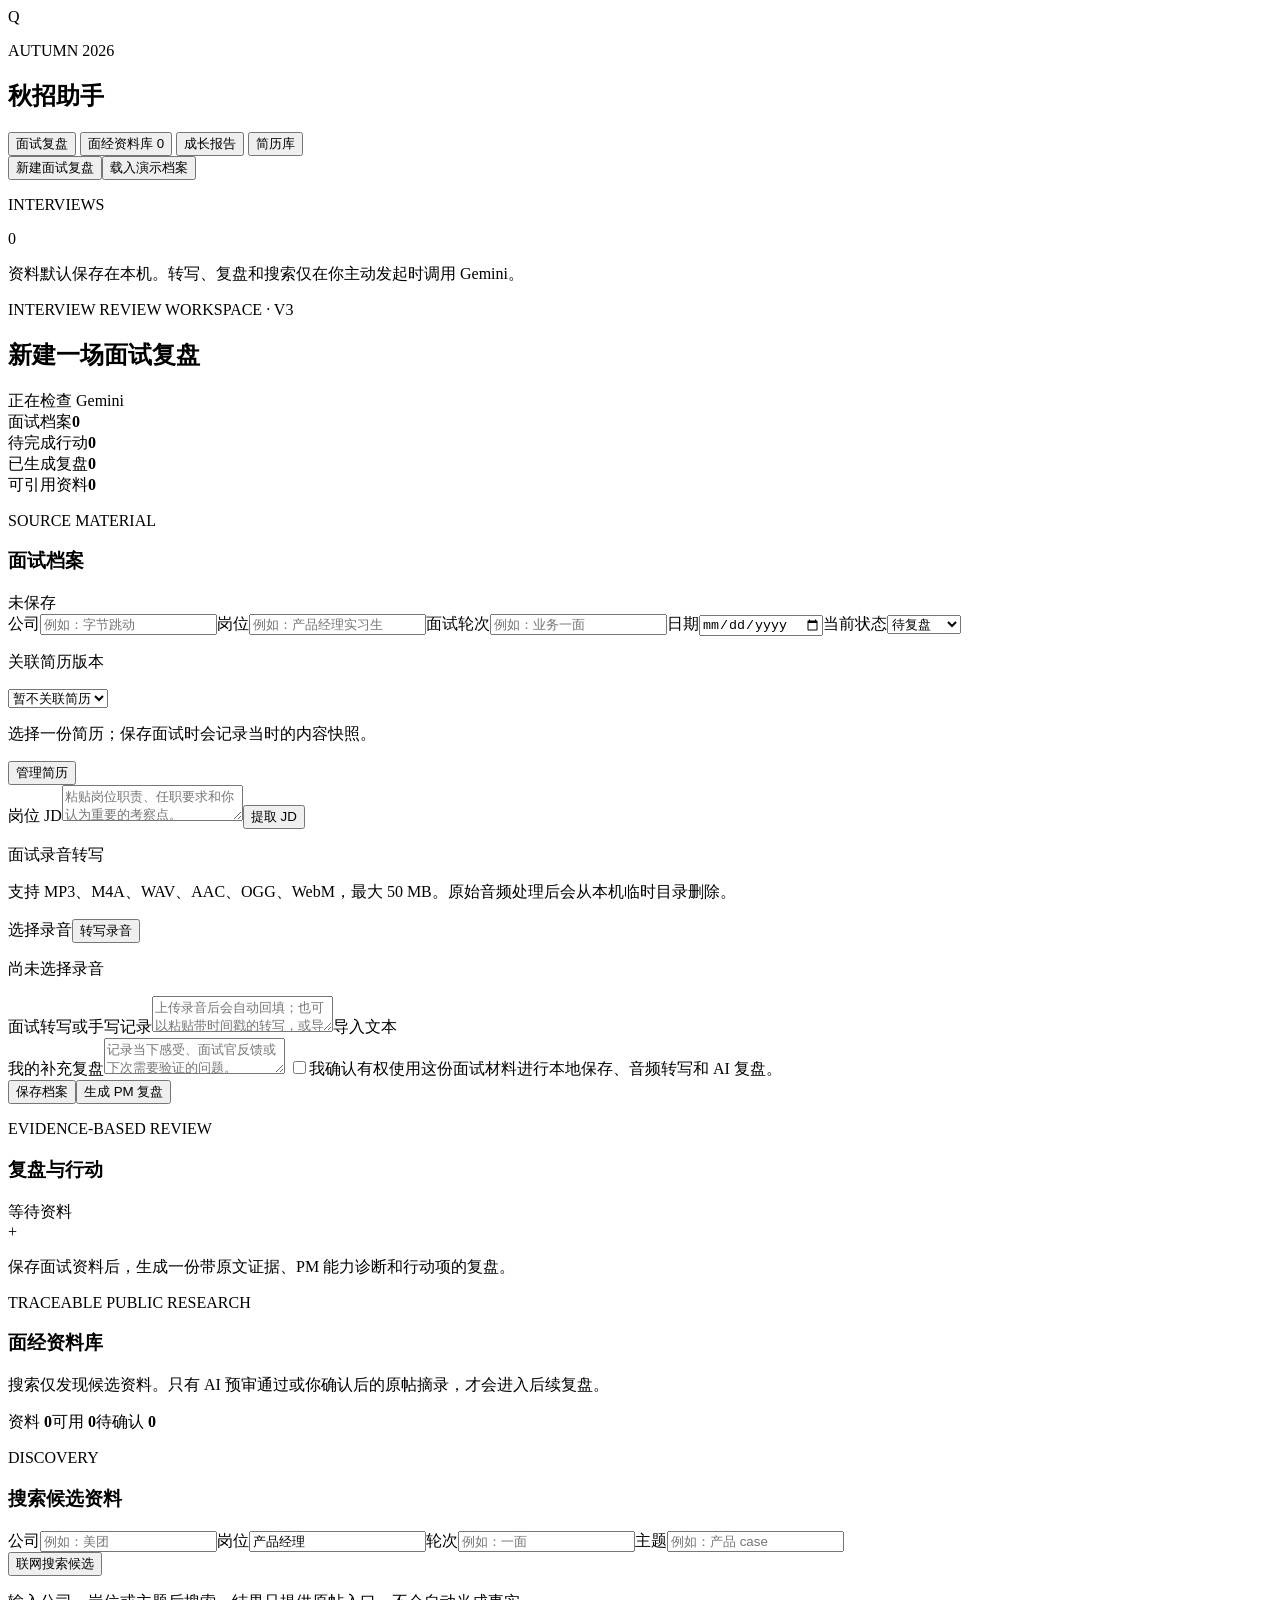
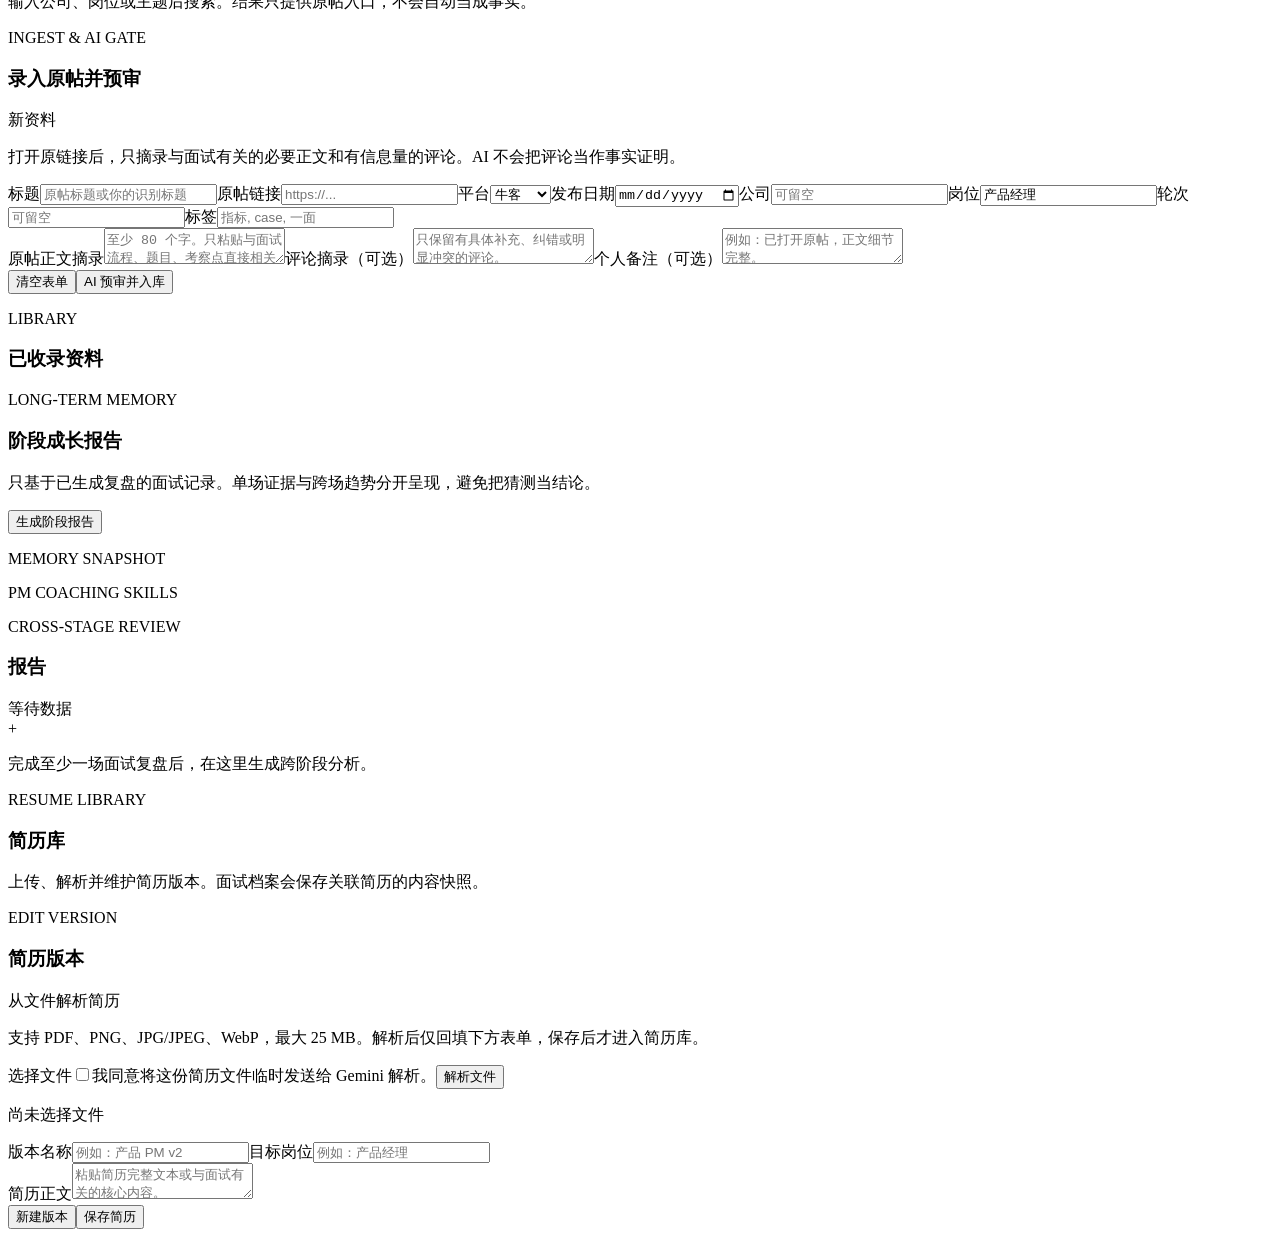
==== app/web/index.html @ 29933794 "Extract focused interview assistant into app/ Separate the interview assistant from the teaching min" ====
<!doctype html>
<html lang="zh-CN">
<head>
  <meta charset="utf-8" />
  <meta name="viewport" content="width=device-width, initial-scale=1" />
  <title>秋招助手 V3</title>
  <link rel="stylesheet" href="/styles.css" />
</head>
<body>
  <section class="login-gate" id="login-gate" hidden><form id="login-form" class="login-panel"><span class="brand-mark">Q</span><p class="eyebrow">PRIVATE WORKSPACE</p><h1>秋招助手</h1><p>输入部署时设置的访问口令后继续。</p><label><span>访问口令</span><input id="access-token" type="password" autocomplete="current-password" required /></label><button class="primary-button" type="submit" id="login-button">进入工作台</button><p class="login-error" id="login-error" hidden></p></form></section>
  <div class="app-shell">
    <aside class="sidebar">
      <div class="brand"><span class="brand-mark">Q</span><div><p class="eyebrow">AUTUMN 2026</p><h1>秋招助手</h1></div></div>
      <nav class="main-nav" aria-label="主导航">
        <button class="nav-button active" type="button" data-view="review-view">面试复盘</button>
        <button class="nav-button" type="button" data-view="research-view">面经资料库 <span id="research-nav-count">0</span></button>
        <button class="nav-button" type="button" data-view="growth-view">成长报告</button>
        <button class="nav-button" type="button" data-view="resume-view">简历库</button>
      </nav>
      <div class="sidebar-actions"><button class="primary-button" id="new-interview" type="button">新建面试复盘</button><button class="secondary-button" id="load-demo" type="button">载入演示档案</button></div>
      <div class="sidebar-heading"><p class="eyebrow">INTERVIEWS</p><span id="interview-total">0</span></div>
      <nav class="interview-list" id="interview-list" aria-label="面试档案"></nav>
      <div class="local-note"><span class="local-dot"></span><p>资料默认保存在本机。转写、复盘和搜索仅在你主动发起时调用 Gemini。</p></div>
    </aside>

    <main class="main-content">
      <header class="topbar"><div><p class="eyebrow" id="top-eyebrow">INTERVIEW REVIEW WORKSPACE · V3</p><h2 id="page-title">新建一场面试复盘</h2></div><div class="model-status"><span class="status-dot"></span><span id="model-status">正在检查 Gemini</span></div></header>

      <section class="view active" id="review-view">
        <section class="metrics"><div class="metric"><span>面试档案</span><strong id="metric-total">0</strong></div><div class="metric"><span>待完成行动</span><strong id="metric-actions">0</strong></div><div class="metric"><span>已生成复盘</span><strong id="metric-reviews">0</strong></div><div class="metric"><span>可引用资料</span><strong id="metric-research">0</strong></div></section>
        <section class="work-grid">
          <form class="panel editor-panel" id="interview-form">
            <div class="panel-heading"><div><p class="eyebrow">SOURCE MATERIAL</p><h3>面试档案</h3></div><span class="save-state" id="save-state">未保存</span></div>
            <div class="field-grid"><label><span>公司</span><input name="company" maxlength="120" placeholder="例如：字节跳动" required /></label><label><span>岗位</span><input name="role" maxlength="120" placeholder="例如：产品经理实习生" required /></label><label><span>面试轮次</span><input name="round_name" maxlength="80" placeholder="例如：业务一面" /></label><label><span>日期</span><input name="date" type="date" /></label><label class="full-width"><span>当前状态</span><select name="status"><option>待复盘</option><option>已面试</option><option>待下一轮</option><option>已结束</option></select></label></div>
            <div class="inline-surface"><div class="grow"><p class="field-label">关联简历版本</p><select id="resume-select"><option value="">暂不关联简历</option></select><p class="subtle" id="resume-preview">选择一份简历；保存面试时会记录当时的内容快照。</p></div><button class="secondary-button compact-button" data-view="resume-view" type="button">管理简历</button></div><textarea name="resume_context" hidden></textarea>
            <div class="jd-heading"><label class="long-field grow"><span>岗位 JD</span><textarea name="job_description" maxlength="12000" placeholder="粘贴岗位职责、任职要求和你认为重要的考察点。"></textarea></label><button class="secondary-button compact-button" type="button" id="extract-jd">提取 JD</button></div><div class="jd-analysis" id="jd-analysis" hidden></div>
            <section class="upload-surface"><div><p class="field-label">面试录音转写</p><p class="subtle">支持 MP3、M4A、WAV、AAC、OGG、WebM，最大 50 MB。原始音频处理后会从本机临时目录删除。</p></div><div class="upload-actions"><label class="file-button" for="audio-file">选择录音<input id="audio-file" type="file" accept="audio/mpeg,audio/mp4,audio/x-m4a,audio/wav,audio/aac,audio/ogg,audio/webm,.mp3,.m4a,.wav,.aac,.ogg,.webm" hidden /></label><button type="button" class="secondary-button" id="transcribe-audio">转写录音</button></div><p class="upload-state" id="audio-state">尚未选择录音</p></section>
            <div class="transcript-header"><label class="long-field transcript-label"><span>面试转写或手写记录</span><textarea name="transcript" maxlength="32000" placeholder="上传录音后会自动回填；也可以粘贴带时间戳的转写，或导入 .txt、.md、.srt。" required></textarea></label><label class="file-button import-file" for="transcript-file">导入文本<input id="transcript-file" type="file" accept=".txt,.md,.srt,text/plain,text/markdown" hidden /></label></div>
            <label class="long-field"><span>我的补充复盘</span><textarea name="personal_notes" maxlength="8000" placeholder="记录当下感受、面试官反馈或下次需要验证的问题。"></textarea></label>
            <label class="consent-row"><input id="consent-check" type="checkbox" /><span>我确认有权使用这份面试材料进行本地保存、音频转写和 AI 复盘。</span></label>
            <div class="form-actions"><button class="secondary-button" type="submit" id="save-button">保存档案</button><button class="primary-button" type="button" id="review-button">生成 PM 复盘</button></div>
          </form>
          <section class="panel review-panel"><div class="panel-heading"><div><p class="eyebrow">EVIDENCE-BASED REVIEW</p><h3>复盘与行动</h3></div><span class="review-state" id="review-state">等待资料</span></div><div class="review-empty" id="review-empty"><div class="empty-mark">+</div><p>保存面试资料后，生成一份带原文证据、PM 能力诊断和行动项的复盘。</p></div><div id="review-content" hidden></div></section>
        </section>
      </section>

      <section class="view" id="research-view">
        <section class="view-header"><div><p class="eyebrow">TRACEABLE PUBLIC RESEARCH</p><h3>面经资料库</h3><p>搜索仅发现候选资料。只有 AI 预审通过或你确认后的原帖摘录，才会进入后续复盘。</p></div><div class="research-stats"><span>资料 <strong id="research-total">0</strong></span><span>可用 <strong id="research-usable">0</strong></span><span>待确认 <strong id="research-review">0</strong></span></div></section>
        <section class="research-grid">
          <div class="panel discovery-panel"><div class="panel-heading"><div><p class="eyebrow">DISCOVERY</p><h3>搜索候选资料</h3></div></div><form id="discover-form" class="stack-form"><div class="field-grid"><label><span>公司</span><input id="discover-company" maxlength="120" placeholder="例如：美团" /></label><label><span>岗位</span><input id="discover-role" maxlength="120" value="产品经理" /></label><label><span>轮次</span><input id="discover-round" maxlength="80" placeholder="例如：一面" /></label><label><span>主题</span><input id="discover-topic" maxlength="200" placeholder="例如：产品 case" /></label></div><button type="submit" class="primary-button" id="discover-button">联网搜索候选</button></form><div id="discovery-results" class="discovery-results"><p class="empty-copy">输入公司、岗位或主题后搜索。结果只提供原帖入口，不会自动当成事实。</p></div></div>
          <form class="panel research-editor" id="research-form"><div class="panel-heading"><div><p class="eyebrow">INGEST &amp; AI GATE</p><h3>录入原帖并预审</h3></div><span class="save-state" id="research-state">新资料</span></div><p class="subtle intro-copy">打开原链接后，只摘录与面试有关的必要正文和有信息量的评论。AI 不会把评论当作事实证明。</p><div class="field-grid"><label class="full-width"><span>标题</span><input id="research-title" maxlength="300" placeholder="原帖标题或你的识别标题" required /></label><label class="full-width"><span>原帖链接</span><input id="research-url" maxlength="2000" placeholder="https://..." required /></label><label><span>平台</span><select id="research-platform"><option>牛客</option><option>小红书</option><option>其他</option></select></label><label><span>发布日期</span><input id="research-date" type="date" /></label><label><span>公司</span><input id="research-company" maxlength="120" placeholder="可留空" /></label><label><span>岗位</span><input id="research-role" maxlength="120" value="产品经理" /></label><label><span>轮次</span><input id="research-round" maxlength="80" placeholder="可留空" /></label><label><span>标签</span><input id="research-tags" maxlength="800" placeholder="指标, case, 一面" /></label></div><label class="long-field"><span>原帖正文摘录</span><textarea id="research-source" maxlength="18000" placeholder="至少 80 个字。只粘贴与面试流程、题目、考察点直接相关的内容。" required></textarea></label><label class="long-field"><span>评论摘录（可选）</span><textarea id="research-comments" maxlength="12000" placeholder="只保留有具体补充、纠错或明显冲突的评论。"></textarea></label><label class="long-field"><span>个人备注（可选）</span><textarea id="research-notes" maxlength="2000" placeholder="例如：已打开原帖，正文细节完整。"></textarea></label><div class="form-actions"><button class="secondary-button" id="research-new" type="button">清空表单</button><button class="primary-button" id="research-assess" type="submit">AI 预审并入库</button></div></form>
        </section>
        <section class="panel research-library"><div class="panel-heading"><div><p class="eyebrow">LIBRARY</p><h3>已收录资料</h3></div></div><div id="research-list" class="research-list"></div></section>
      </section>

      <section class="view" id="growth-view">
        <section class="view-header"><div><p class="eyebrow">LONG-TERM MEMORY</p><h3>阶段成长报告</h3><p>只基于已生成复盘的面试记录。单场证据与跨场趋势分开呈现，避免把猜测当结论。</p></div><button class="primary-button" id="generate-growth" type="button">生成阶段报告</button></section>
        <section class="memory-grid"><div class="panel"><p class="eyebrow">MEMORY SNAPSHOT</p><div id="memory-summary" class="memory-summary"></div></div><div class="panel"><p class="eyebrow">PM COACHING SKILLS</p><div id="skill-list" class="skill-list"></div></div></section>
        <section class="panel growth-report"><div class="panel-heading"><div><p class="eyebrow">CROSS-STAGE REVIEW</p><h3>报告</h3></div><span class="review-state" id="growth-state">等待数据</span></div><div id="growth-empty" class="review-empty compact"><div class="empty-mark">+</div><p>完成至少一场面试复盘后，在这里生成跨阶段分析。</p></div><div id="growth-content" hidden></div></section>
      </section>

      <section class="view" id="resume-view">
        <section class="view-header"><div><p class="eyebrow">RESUME LIBRARY</p><h3>简历库</h3><p>上传、解析并维护简历版本。面试档案会保存关联简历的内容快照。</p></div></section>
        <section class="resume-workspace"><nav class="panel resume-list" id="resume-list"></nav><form class="panel resume-editor" id="resume-form"><div class="panel-heading"><div><p class="eyebrow">EDIT VERSION</p><h3>简历版本</h3></div></div><div class="resume-upload"><div><p class="field-label">从文件解析简历</p><p class="subtle">支持 PDF、PNG、JPG/JPEG、WebP，最大 25 MB。解析后仅回填下方表单，保存后才进入简历库。</p></div><label class="file-button" for="resume-file">选择文件<input id="resume-file" type="file" accept="application/pdf,image/png,image/jpeg,image/webp,.pdf,.png,.jpg,.jpeg,.webp" hidden /></label><label class="consent-row"><input id="resume-file-consent" type="checkbox" /><span>我同意将这份简历文件临时发送给 Gemini 解析。</span></label><button class="secondary-button compact-button" type="button" id="parse-resume-file">解析文件</button><p class="upload-state" id="resume-file-state">尚未选择文件</p></div><div class="field-grid"><label><span>版本名称</span><input id="resume-name" maxlength="120" placeholder="例如：产品 PM v2" required /></label><label><span>目标岗位</span><input id="resume-target" maxlength="120" placeholder="例如：产品经理" /></label></div><label class="long-field"><span>简历正文</span><textarea id="resume-content" maxlength="24000" placeholder="粘贴简历完整文本或与面试有关的核心内容。" required></textarea></label><div class="form-actions"><button class="secondary-button" type="button" id="new-resume">新建版本</button><button class="primary-button" type="submit" id="save-resume">保存简历</button></div></form></section>
      </section>
    </main>
  </div>
  <div class="toast" id="toast" role="status" hidden></div>
  <script src="/app.js"></script>
</body>
</html>
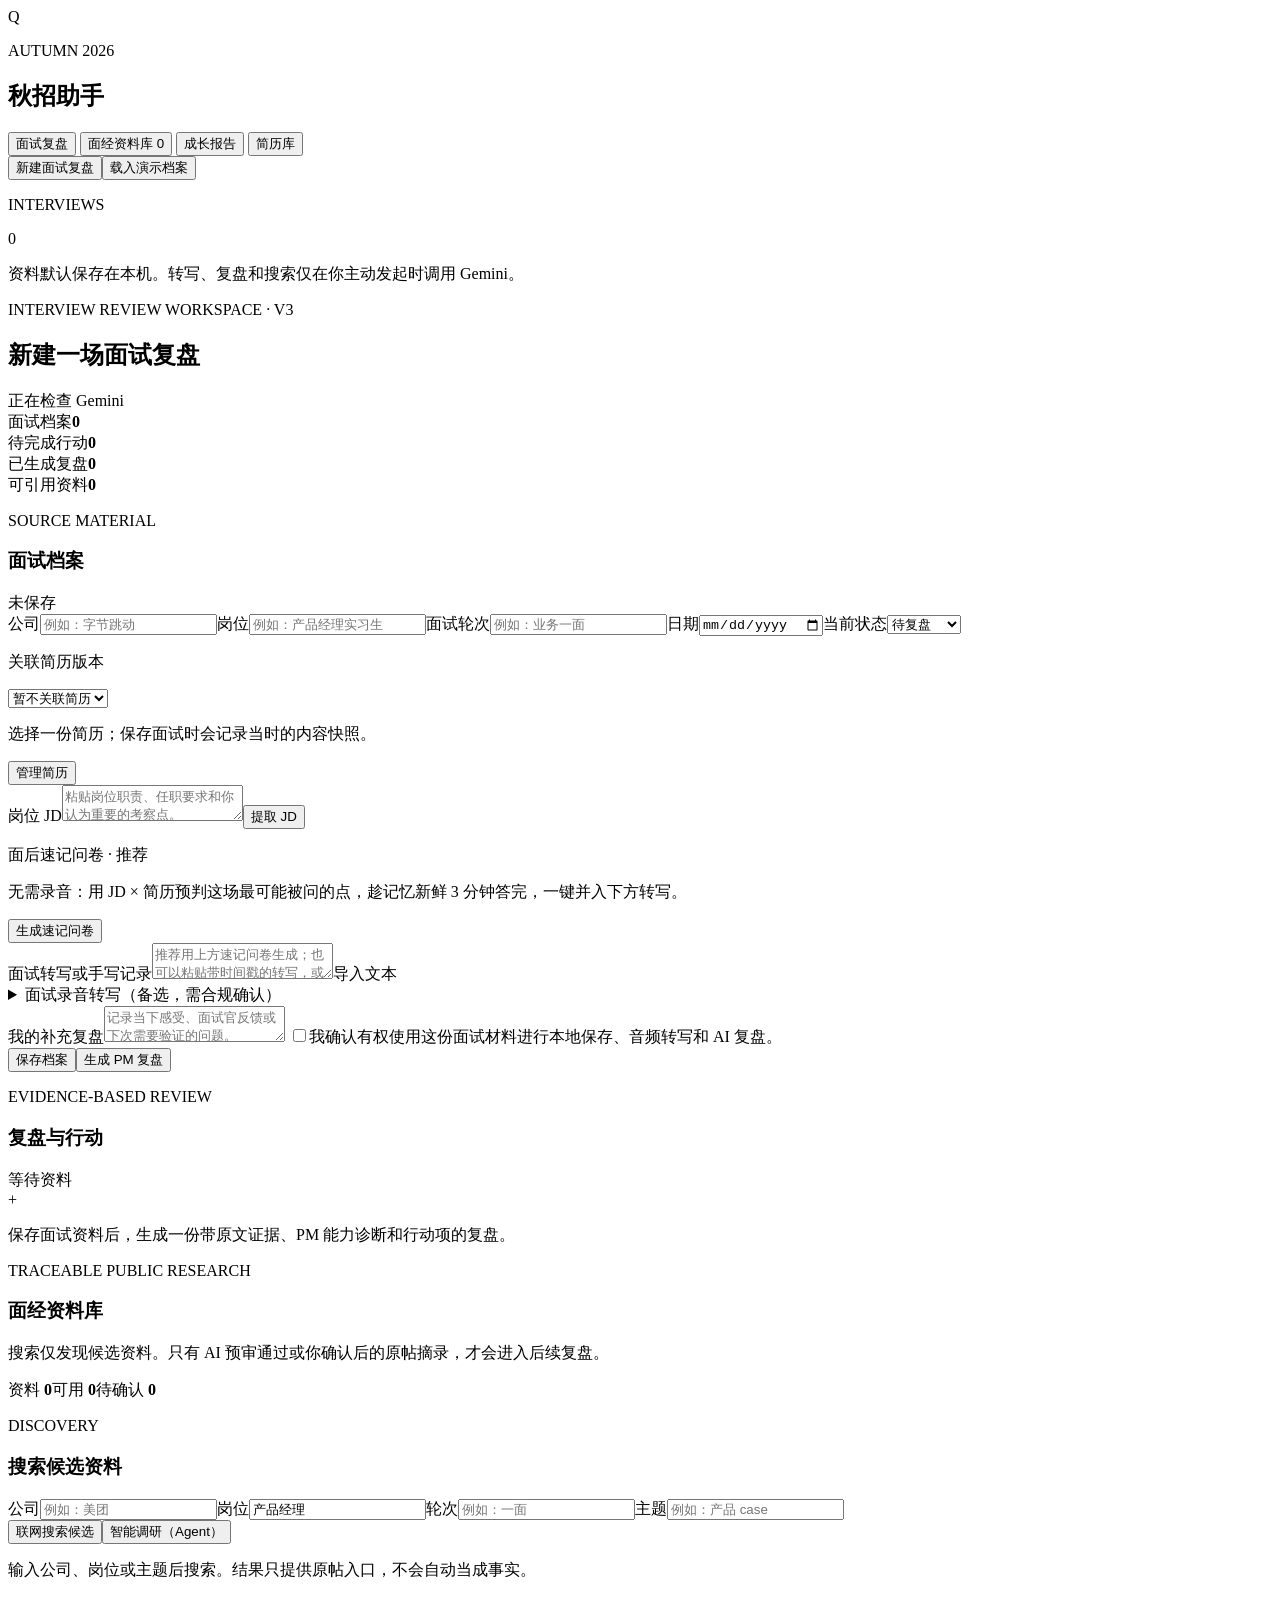
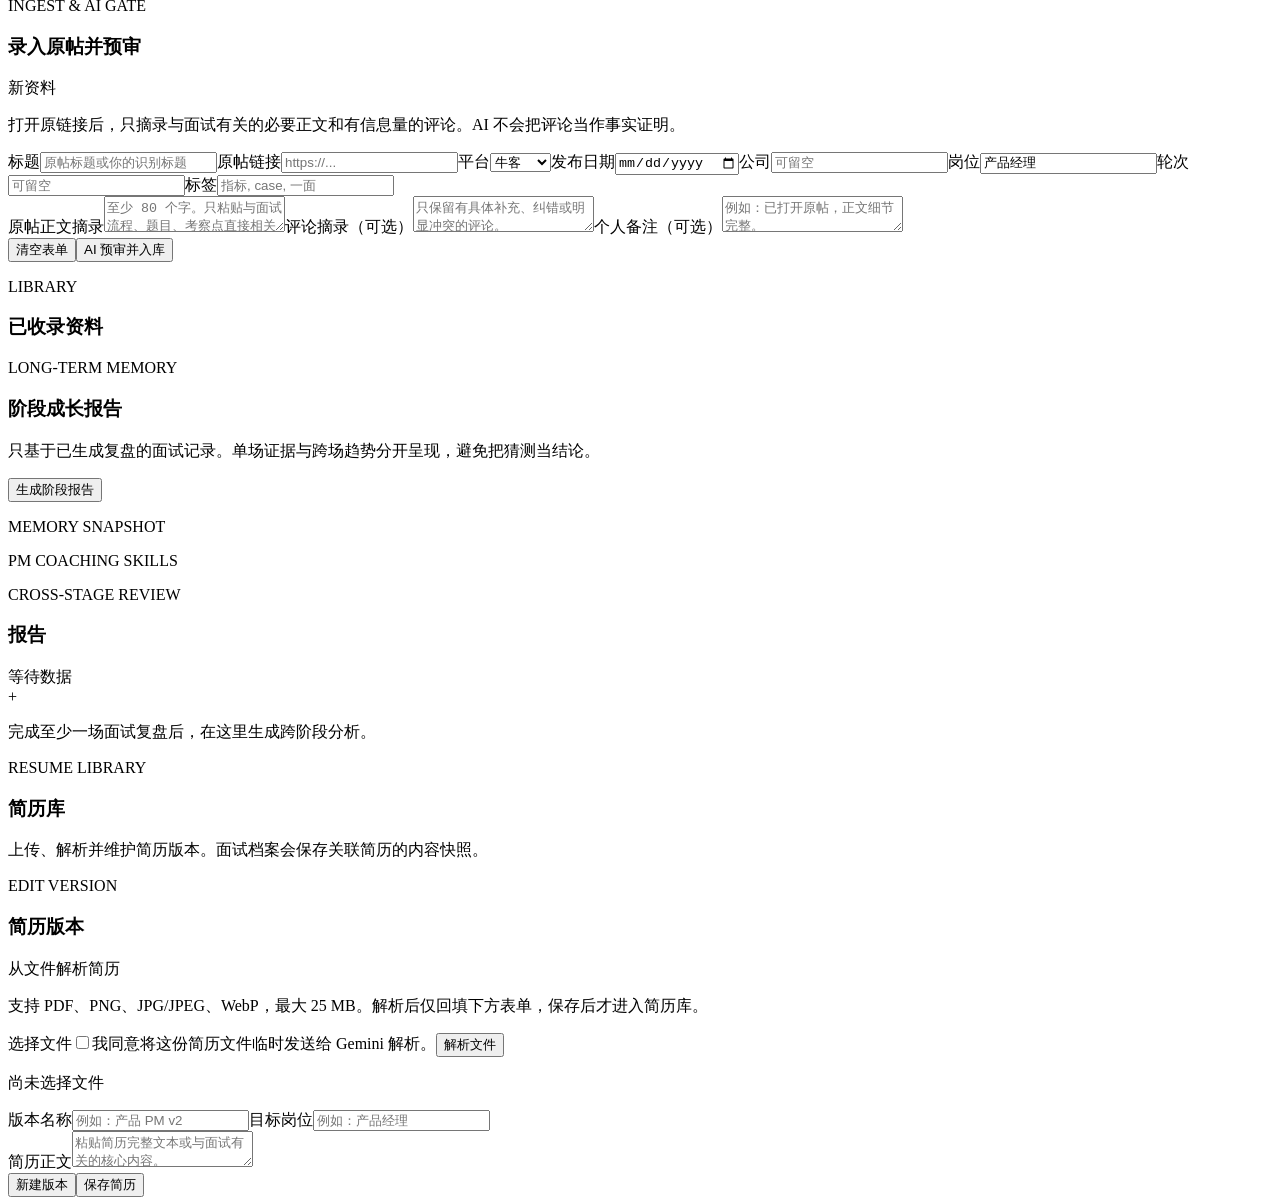
==== commit 72b227e2: "Add note-questions and bounded research agent; refocus README and sample data - Add JD × resume note" ====
--- a/app/web/index.html
+++ b/app/web/index.html
@@ -34,8 +34,10 @@
             <div class="field-grid"><label><span>公司</span><input name="company" maxlength="120" placeholder="例如：字节跳动" required /></label><label><span>岗位</span><input name="role" maxlength="120" placeholder="例如：产品经理实习生" required /></label><label><span>面试轮次</span><input name="round_name" maxlength="80" placeholder="例如：业务一面" /></label><label><span>日期</span><input name="date" type="date" /></label><label class="full-width"><span>当前状态</span><select name="status"><option>待复盘</option><option>已面试</option><option>待下一轮</option><option>已结束</option></select></label></div>
             <div class="inline-surface"><div class="grow"><p class="field-label">关联简历版本</p><select id="resume-select"><option value="">暂不关联简历</option></select><p class="subtle" id="resume-preview">选择一份简历；保存面试时会记录当时的内容快照。</p></div><button class="secondary-button compact-button" data-view="resume-view" type="button">管理简历</button></div><textarea name="resume_context" hidden></textarea>
             <div class="jd-heading"><label class="long-field grow"><span>岗位 JD</span><textarea name="job_description" maxlength="12000" placeholder="粘贴岗位职责、任职要求和你认为重要的考察点。"></textarea></label><button class="secondary-button compact-button" type="button" id="extract-jd">提取 JD</button></div><div class="jd-analysis" id="jd-analysis" hidden></div>
-            <section class="upload-surface"><div><p class="field-label">面试录音转写</p><p class="subtle">支持 MP3、M4A、WAV、AAC、OGG、WebM，最大 50 MB。原始音频处理后会从本机临时目录删除。</p></div><div class="upload-actions"><label class="file-button" for="audio-file">选择录音<input id="audio-file" type="file" accept="audio/mpeg,audio/mp4,audio/x-m4a,audio/wav,audio/aac,audio/ogg,audio/webm,.mp3,.m4a,.wav,.aac,.ogg,.webm" hidden /></label><button type="button" class="secondary-button" id="transcribe-audio">转写录音</button></div><p class="upload-state" id="audio-state">尚未选择录音</p></section>
-            <div class="transcript-header"><label class="long-field transcript-label"><span>面试转写或手写记录</span><textarea name="transcript" maxlength="32000" placeholder="上传录音后会自动回填；也可以粘贴带时间戳的转写，或导入 .txt、.md、.srt。" required></textarea></label><label class="file-button import-file" for="transcript-file">导入文本<input id="transcript-file" type="file" accept=".txt,.md,.srt,text/plain,text/markdown" hidden /></label></div>
+            <div class="note-questions-bar note-questions-primary"><div class="grow"><p class="field-label">面后速记问卷 · 推荐</p><p class="subtle">无需录音：用 JD × 简历预判这场最可能被问的点，趁记忆新鲜 3 分钟答完，一键并入下方转写。</p></div><button class="primary-button compact-button" type="button" id="note-questions">生成速记问卷</button></div>
+            <div class="note-questions" id="note-questions-panel" hidden></div>
+            <div class="transcript-header"><label class="long-field transcript-label"><span>面试转写或手写记录</span><textarea name="transcript" maxlength="32000" placeholder="推荐用上方速记问卷生成；也可以粘贴带时间戳的转写，或导入 .txt、.md、.srt。" required></textarea></label><label class="file-button import-file" for="transcript-file">导入文本<input id="transcript-file" type="file" accept=".txt,.md,.srt,text/plain,text/markdown" hidden /></label></div>
+            <details class="audio-alt"><summary>面试录音转写（备选，需合规确认）</summary><div class="audio-alt-body"><p class="subtle compliance-note">录音前需取得对方同意；部分公司或地区禁止面试录音。如不确定，请优先使用上方速记问卷。原始音频处理后会从本机临时目录删除，支持 MP3、M4A、WAV、AAC、OGG、WebM，最大 50 MB。</p><div class="upload-actions"><label class="file-button" for="audio-file">选择录音<input id="audio-file" type="file" accept="audio/mpeg,audio/mp4,audio/x-m4a,audio/wav,audio/aac,audio/ogg,audio/webm,.mp3,.m4a,.wav,.aac,.ogg,.webm" hidden /></label><button type="button" class="secondary-button" id="transcribe-audio">转写录音</button></div><p class="upload-state" id="audio-state">尚未选择录音</p></div></details>
             <label class="long-field"><span>我的补充复盘</span><textarea name="personal_notes" maxlength="8000" placeholder="记录当下感受、面试官反馈或下次需要验证的问题。"></textarea></label>
             <label class="consent-row"><input id="consent-check" type="checkbox" /><span>我确认有权使用这份面试材料进行本地保存、音频转写和 AI 复盘。</span></label>
             <div class="form-actions"><button class="secondary-button" type="submit" id="save-button">保存档案</button><button class="primary-button" type="button" id="review-button">生成 PM 复盘</button></div>
@@ -47,7 +49,7 @@
       <section class="view" id="research-view">
         <section class="view-header"><div><p class="eyebrow">TRACEABLE PUBLIC RESEARCH</p><h3>面经资料库</h3><p>搜索仅发现候选资料。只有 AI 预审通过或你确认后的原帖摘录，才会进入后续复盘。</p></div><div class="research-stats"><span>资料 <strong id="research-total">0</strong></span><span>可用 <strong id="research-usable">0</strong></span><span>待确认 <strong id="research-review">0</strong></span></div></section>
         <section class="research-grid">
-          <div class="panel discovery-panel"><div class="panel-heading"><div><p class="eyebrow">DISCOVERY</p><h3>搜索候选资料</h3></div></div><form id="discover-form" class="stack-form"><div class="field-grid"><label><span>公司</span><input id="discover-company" maxlength="120" placeholder="例如：美团" /></label><label><span>岗位</span><input id="discover-role" maxlength="120" value="产品经理" /></label><label><span>轮次</span><input id="discover-round" maxlength="80" placeholder="例如：一面" /></label><label><span>主题</span><input id="discover-topic" maxlength="200" placeholder="例如：产品 case" /></label></div><button type="submit" class="primary-button" id="discover-button">联网搜索候选</button></form><div id="discovery-results" class="discovery-results"><p class="empty-copy">输入公司、岗位或主题后搜索。结果只提供原帖入口，不会自动当成事实。</p></div></div>
+          <div class="panel discovery-panel"><div class="panel-heading"><div><p class="eyebrow">DISCOVERY</p><h3>搜索候选资料</h3></div></div><form id="discover-form" class="stack-form"><div class="field-grid"><label><span>公司</span><input id="discover-company" maxlength="120" placeholder="例如：美团" /></label><label><span>岗位</span><input id="discover-role" maxlength="120" value="产品经理" /></label><label><span>轮次</span><input id="discover-round" maxlength="80" placeholder="例如：一面" /></label><label><span>主题</span><input id="discover-topic" maxlength="200" placeholder="例如：产品 case" /></label></div><div class="discovery-actions"><button type="submit" class="primary-button" id="discover-button">联网搜索候选</button><button type="button" class="secondary-button" id="agent-button">智能调研（Agent）</button></div></form><div id="agent-trace" class="agent-trace" hidden></div><div id="discovery-results" class="discovery-results"><p class="empty-copy">输入公司、岗位或主题后搜索。结果只提供原帖入口，不会自动当成事实。</p></div></div>
           <form class="panel research-editor" id="research-form"><div class="panel-heading"><div><p class="eyebrow">INGEST &amp; AI GATE</p><h3>录入原帖并预审</h3></div><span class="save-state" id="research-state">新资料</span></div><p class="subtle intro-copy">打开原链接后，只摘录与面试有关的必要正文和有信息量的评论。AI 不会把评论当作事实证明。</p><div class="field-grid"><label class="full-width"><span>标题</span><input id="research-title" maxlength="300" placeholder="原帖标题或你的识别标题" required /></label><label class="full-width"><span>原帖链接</span><input id="research-url" maxlength="2000" placeholder="https://..." required /></label><label><span>平台</span><select id="research-platform"><option>牛客</option><option>小红书</option><option>其他</option></select></label><label><span>发布日期</span><input id="research-date" type="date" /></label><label><span>公司</span><input id="research-company" maxlength="120" placeholder="可留空" /></label><label><span>岗位</span><input id="research-role" maxlength="120" value="产品经理" /></label><label><span>轮次</span><input id="research-round" maxlength="80" placeholder="可留空" /></label><label><span>标签</span><input id="research-tags" maxlength="800" placeholder="指标, case, 一面" /></label></div><label class="long-field"><span>原帖正文摘录</span><textarea id="research-source" maxlength="18000" placeholder="至少 80 个字。只粘贴与面试流程、题目、考察点直接相关的内容。" required></textarea></label><label class="long-field"><span>评论摘录（可选）</span><textarea id="research-comments" maxlength="12000" placeholder="只保留有具体补充、纠错或明显冲突的评论。"></textarea></label><label class="long-field"><span>个人备注（可选）</span><textarea id="research-notes" maxlength="2000" placeholder="例如：已打开原帖，正文细节完整。"></textarea></label><div class="form-actions"><button class="secondary-button" id="research-new" type="button">清空表单</button><button class="primary-button" id="research-assess" type="submit">AI 预审并入库</button></div></form>
         </section>
         <section class="panel research-library"><div class="panel-heading"><div><p class="eyebrow">LIBRARY</p><h3>已收录资料</h3></div></div><div id="research-list" class="research-list"></div></section>
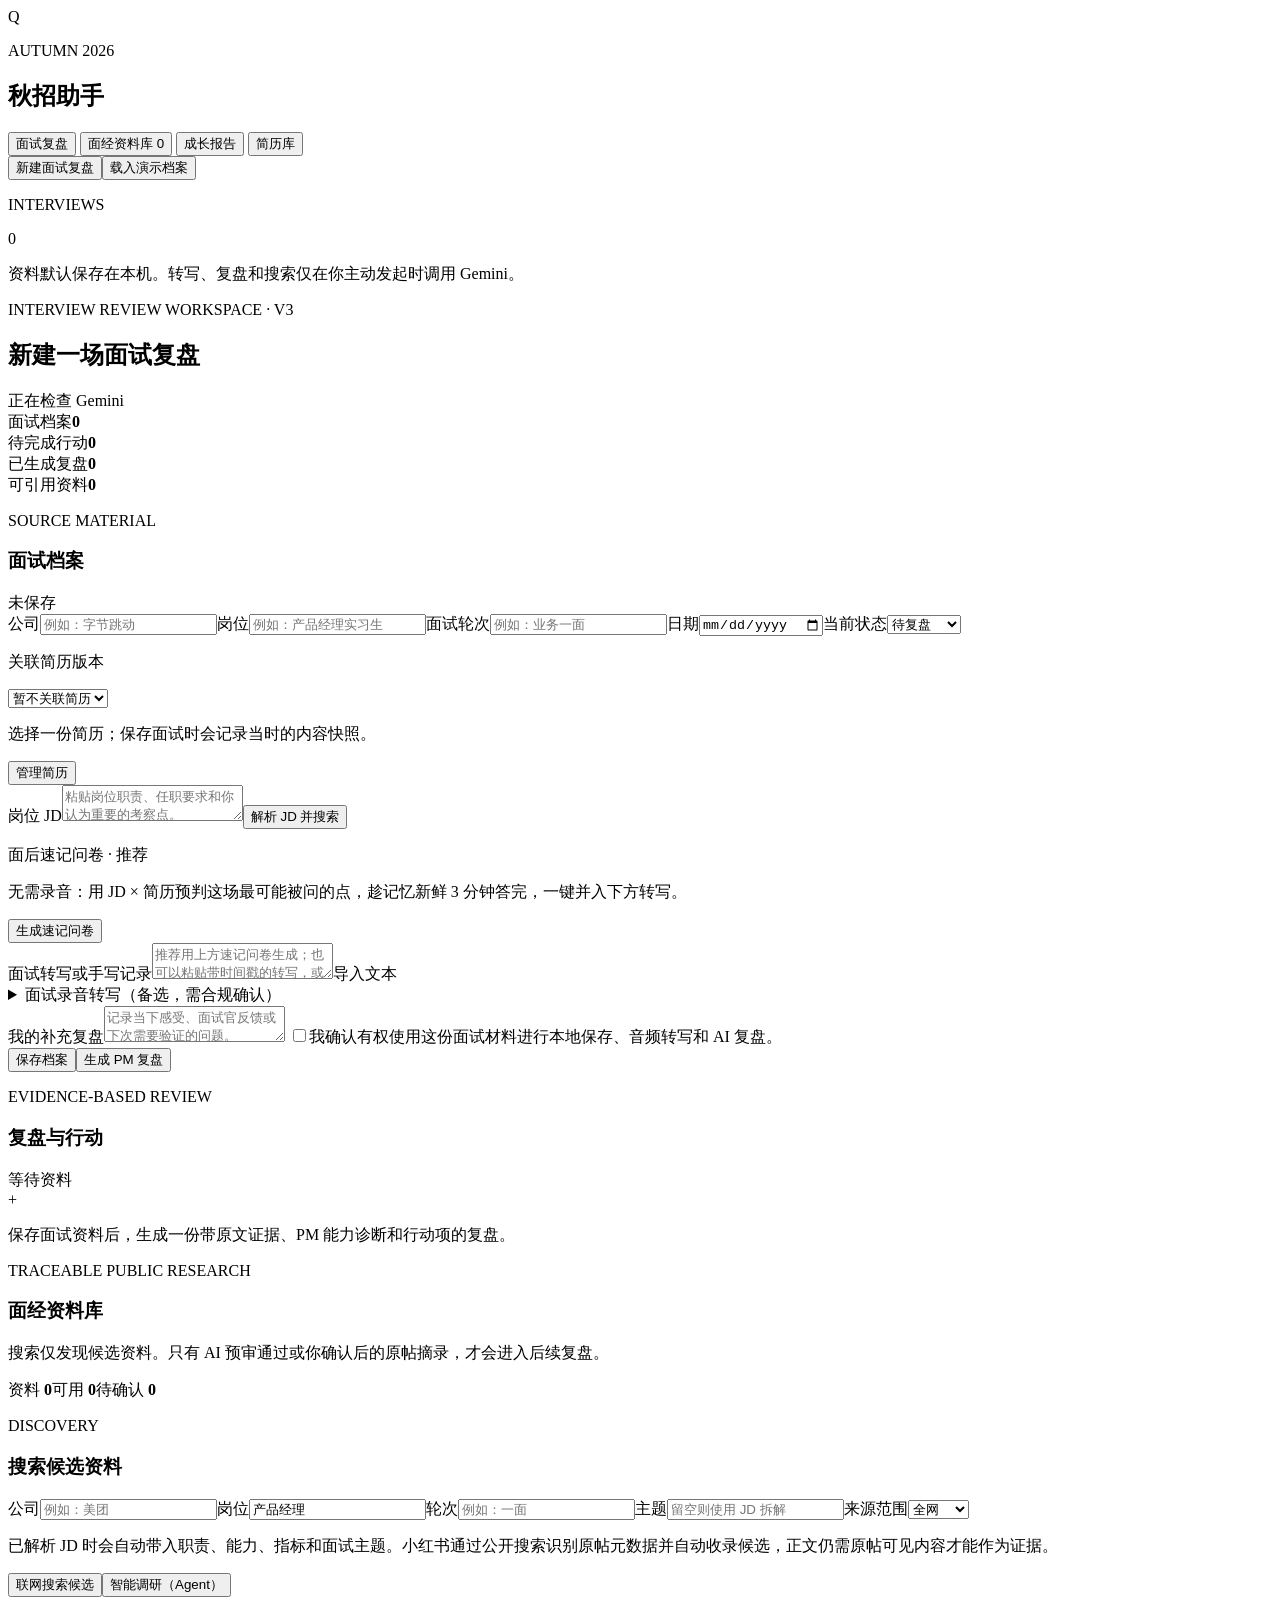
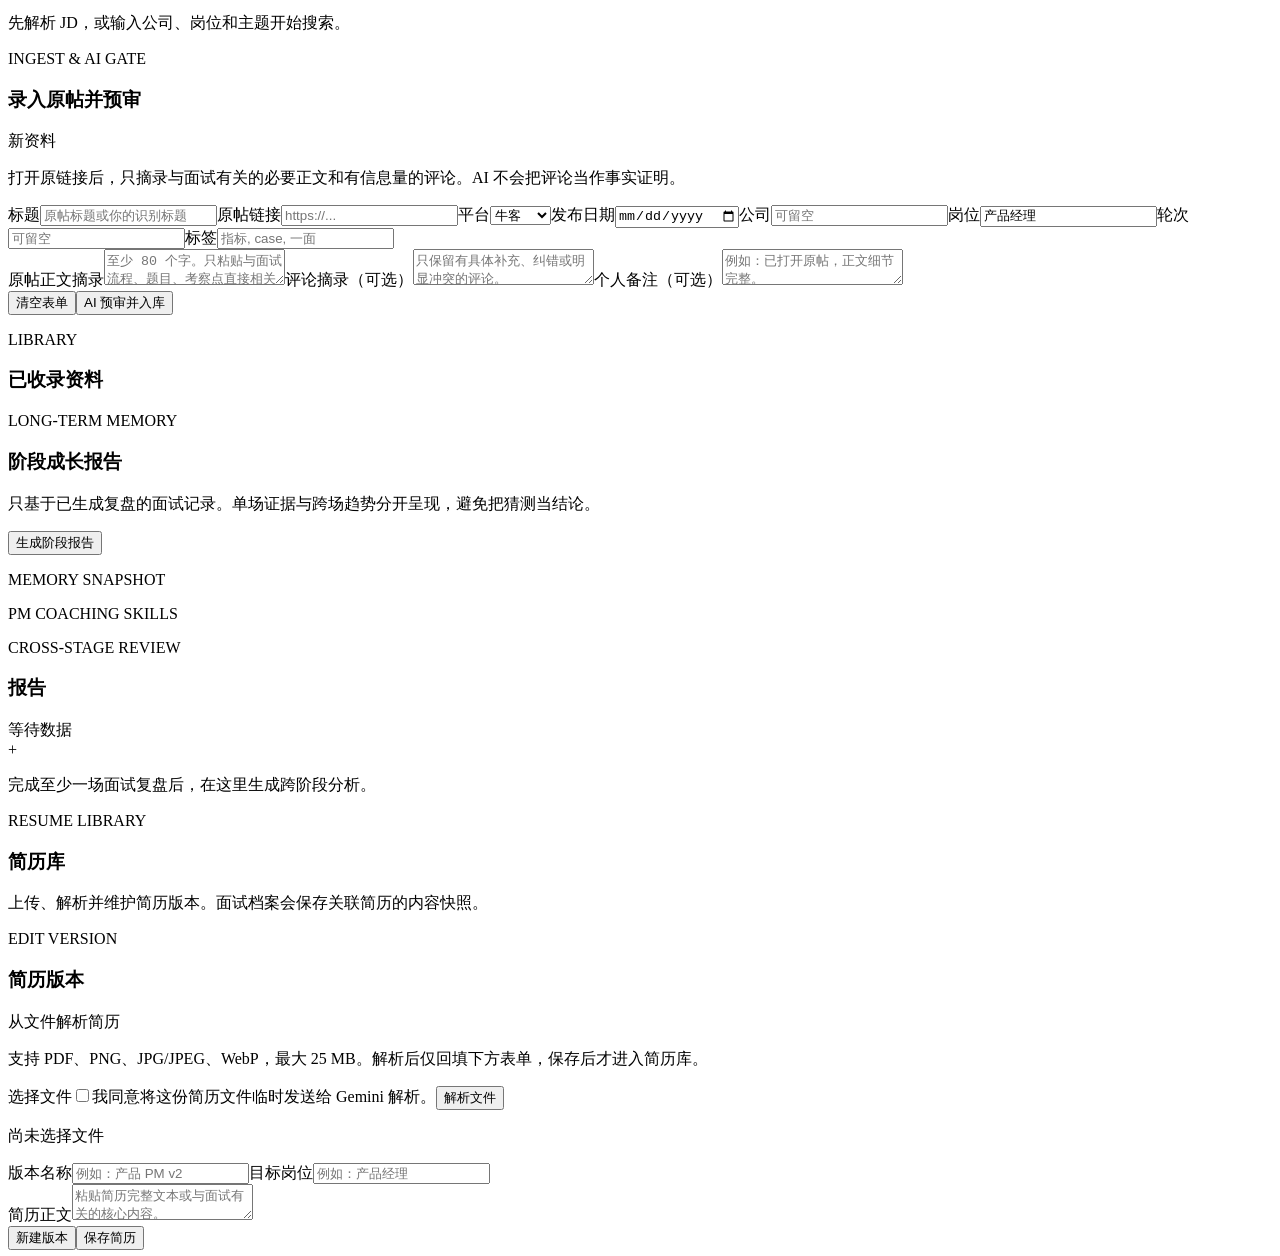
==== commit ca42ba58: "Add PM evaluation rubric, extract demo data, and expand tests - Add skills/pm-interview-evaluation w" ====
--- a/app/web/index.html
+++ b/app/web/index.html
@@ -33,7 +33,7 @@
             <div class="panel-heading"><div><p class="eyebrow">SOURCE MATERIAL</p><h3>面试档案</h3></div><span class="save-state" id="save-state">未保存</span></div>
             <div class="field-grid"><label><span>公司</span><input name="company" maxlength="120" placeholder="例如：字节跳动" required /></label><label><span>岗位</span><input name="role" maxlength="120" placeholder="例如：产品经理实习生" required /></label><label><span>面试轮次</span><input name="round_name" maxlength="80" placeholder="例如：业务一面" /></label><label><span>日期</span><input name="date" type="date" /></label><label class="full-width"><span>当前状态</span><select name="status"><option>待复盘</option><option>已面试</option><option>待下一轮</option><option>已结束</option></select></label></div>
             <div class="inline-surface"><div class="grow"><p class="field-label">关联简历版本</p><select id="resume-select"><option value="">暂不关联简历</option></select><p class="subtle" id="resume-preview">选择一份简历；保存面试时会记录当时的内容快照。</p></div><button class="secondary-button compact-button" data-view="resume-view" type="button">管理简历</button></div><textarea name="resume_context" hidden></textarea>
-            <div class="jd-heading"><label class="long-field grow"><span>岗位 JD</span><textarea name="job_description" maxlength="12000" placeholder="粘贴岗位职责、任职要求和你认为重要的考察点。"></textarea></label><button class="secondary-button compact-button" type="button" id="extract-jd">提取 JD</button></div><div class="jd-analysis" id="jd-analysis" hidden></div>
+            <div class="jd-heading"><label class="long-field grow"><span>岗位 JD</span><textarea name="job_description" maxlength="12000" placeholder="粘贴岗位职责、任职要求和你认为重要的考察点。"></textarea></label><button class="secondary-button compact-button" type="button" id="extract-jd">解析 JD 并搜索</button></div><div class="jd-analysis" id="jd-analysis" hidden></div><div class="jd-research-handoff" id="jd-research-handoff" hidden><div><strong>已按 JD 自动发现面经线索</strong><span></span></div><button class="secondary-button compact-button" type="button" id="open-jd-research">查看资料库</button></div>
             <div class="note-questions-bar note-questions-primary"><div class="grow"><p class="field-label">面后速记问卷 · 推荐</p><p class="subtle">无需录音：用 JD × 简历预判这场最可能被问的点，趁记忆新鲜 3 分钟答完，一键并入下方转写。</p></div><button class="primary-button compact-button" type="button" id="note-questions">生成速记问卷</button></div>
             <div class="note-questions" id="note-questions-panel" hidden></div>
             <div class="transcript-header"><label class="long-field transcript-label"><span>面试转写或手写记录</span><textarea name="transcript" maxlength="32000" placeholder="推荐用上方速记问卷生成；也可以粘贴带时间戳的转写，或导入 .txt、.md、.srt。" required></textarea></label><label class="file-button import-file" for="transcript-file">导入文本<input id="transcript-file" type="file" accept=".txt,.md,.srt,text/plain,text/markdown" hidden /></label></div>
@@ -49,7 +49,7 @@
       <section class="view" id="research-view">
         <section class="view-header"><div><p class="eyebrow">TRACEABLE PUBLIC RESEARCH</p><h3>面经资料库</h3><p>搜索仅发现候选资料。只有 AI 预审通过或你确认后的原帖摘录，才会进入后续复盘。</p></div><div class="research-stats"><span>资料 <strong id="research-total">0</strong></span><span>可用 <strong id="research-usable">0</strong></span><span>待确认 <strong id="research-review">0</strong></span></div></section>
         <section class="research-grid">
-          <div class="panel discovery-panel"><div class="panel-heading"><div><p class="eyebrow">DISCOVERY</p><h3>搜索候选资料</h3></div></div><form id="discover-form" class="stack-form"><div class="field-grid"><label><span>公司</span><input id="discover-company" maxlength="120" placeholder="例如：美团" /></label><label><span>岗位</span><input id="discover-role" maxlength="120" value="产品经理" /></label><label><span>轮次</span><input id="discover-round" maxlength="80" placeholder="例如：一面" /></label><label><span>主题</span><input id="discover-topic" maxlength="200" placeholder="例如：产品 case" /></label></div><div class="discovery-actions"><button type="submit" class="primary-button" id="discover-button">联网搜索候选</button><button type="button" class="secondary-button" id="agent-button">智能调研（Agent）</button></div></form><div id="agent-trace" class="agent-trace" hidden></div><div id="discovery-results" class="discovery-results"><p class="empty-copy">输入公司、岗位或主题后搜索。结果只提供原帖入口，不会自动当成事实。</p></div></div>
+          <div class="panel discovery-panel"><div class="panel-heading"><div><p class="eyebrow">DISCOVERY</p><h3>搜索候选资料</h3></div></div><form id="discover-form" class="stack-form"><div class="field-grid"><label><span>公司</span><input id="discover-company" maxlength="120" placeholder="例如：美团" /></label><label><span>岗位</span><input id="discover-role" maxlength="120" value="产品经理" /></label><label><span>轮次</span><input id="discover-round" maxlength="80" placeholder="例如：一面" /></label><label><span>主题</span><input id="discover-topic" maxlength="200" placeholder="留空则使用 JD 拆解" /></label><label><span>来源范围</span><select id="discover-platform"><option value="all">全网</option><option value="xiaohongshu">小红书</option><option value="nowcoder">牛客</option></select></label></div><p class="subtle">已解析 JD 时会自动带入职责、能力、指标和面试主题。小红书通过公开搜索识别原帖元数据并自动收录候选，正文仍需原帖可见内容才能作为证据。</p><div class="discovery-actions"><button type="submit" class="primary-button" id="discover-button">联网搜索候选</button><button type="button" class="secondary-button" id="agent-button">智能调研（Agent）</button></div></form><div id="search-meta" class="search-meta" hidden></div><div id="agent-trace" class="agent-trace" hidden></div><div id="discovery-results" class="discovery-results"><p class="empty-copy">先解析 JD，或输入公司、岗位和主题开始搜索。</p></div></div>
           <form class="panel research-editor" id="research-form"><div class="panel-heading"><div><p class="eyebrow">INGEST &amp; AI GATE</p><h3>录入原帖并预审</h3></div><span class="save-state" id="research-state">新资料</span></div><p class="subtle intro-copy">打开原链接后，只摘录与面试有关的必要正文和有信息量的评论。AI 不会把评论当作事实证明。</p><div class="field-grid"><label class="full-width"><span>标题</span><input id="research-title" maxlength="300" placeholder="原帖标题或你的识别标题" required /></label><label class="full-width"><span>原帖链接</span><input id="research-url" maxlength="2000" placeholder="https://..." required /></label><label><span>平台</span><select id="research-platform"><option>牛客</option><option>小红书</option><option>其他</option></select></label><label><span>发布日期</span><input id="research-date" type="date" /></label><label><span>公司</span><input id="research-company" maxlength="120" placeholder="可留空" /></label><label><span>岗位</span><input id="research-role" maxlength="120" value="产品经理" /></label><label><span>轮次</span><input id="research-round" maxlength="80" placeholder="可留空" /></label><label><span>标签</span><input id="research-tags" maxlength="800" placeholder="指标, case, 一面" /></label></div><label class="long-field"><span>原帖正文摘录</span><textarea id="research-source" maxlength="18000" placeholder="至少 80 个字。只粘贴与面试流程、题目、考察点直接相关的内容。" required></textarea></label><label class="long-field"><span>评论摘录（可选）</span><textarea id="research-comments" maxlength="12000" placeholder="只保留有具体补充、纠错或明显冲突的评论。"></textarea></label><label class="long-field"><span>个人备注（可选）</span><textarea id="research-notes" maxlength="2000" placeholder="例如：已打开原帖，正文细节完整。"></textarea></label><div class="form-actions"><button class="secondary-button" id="research-new" type="button">清空表单</button><button class="primary-button" id="research-assess" type="submit">AI 预审并入库</button></div></form>
         </section>
         <section class="panel research-library"><div class="panel-heading"><div><p class="eyebrow">LIBRARY</p><h3>已收录资料</h3></div></div><div id="research-list" class="research-list"></div></section>
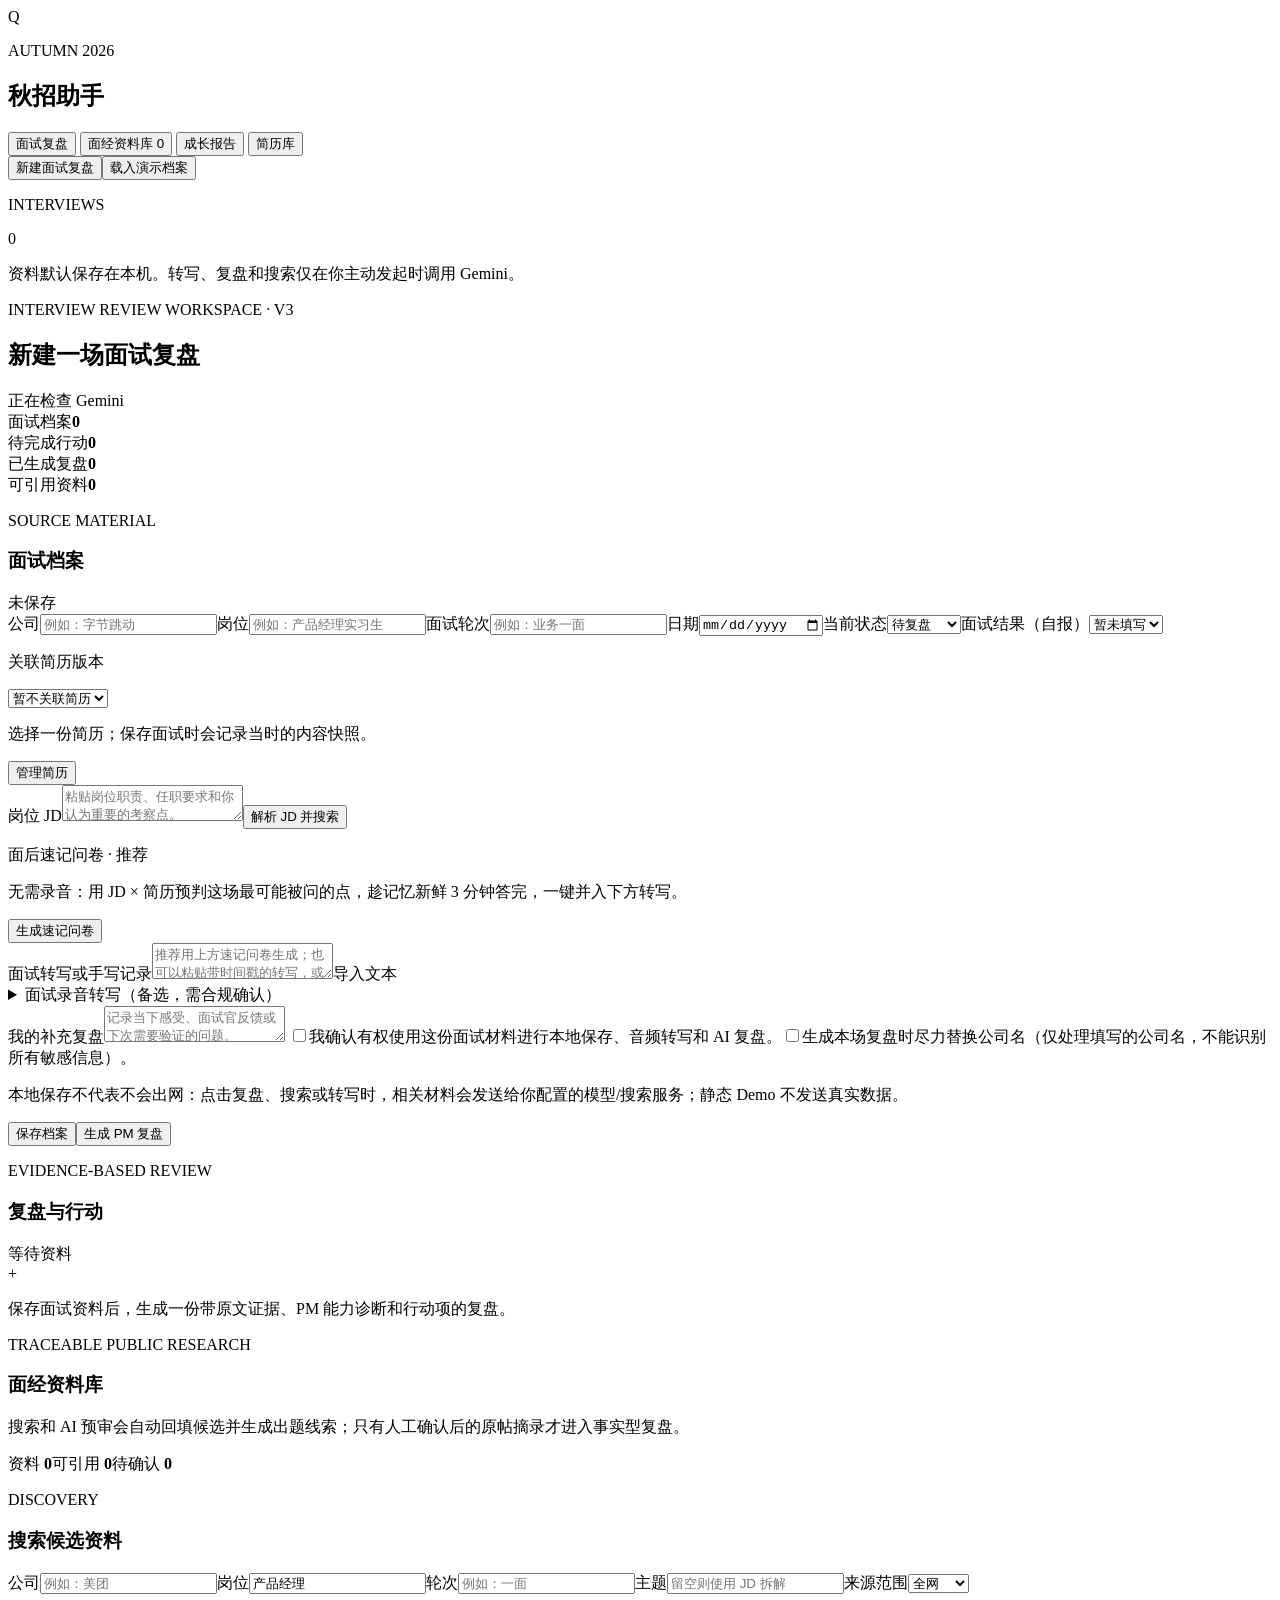
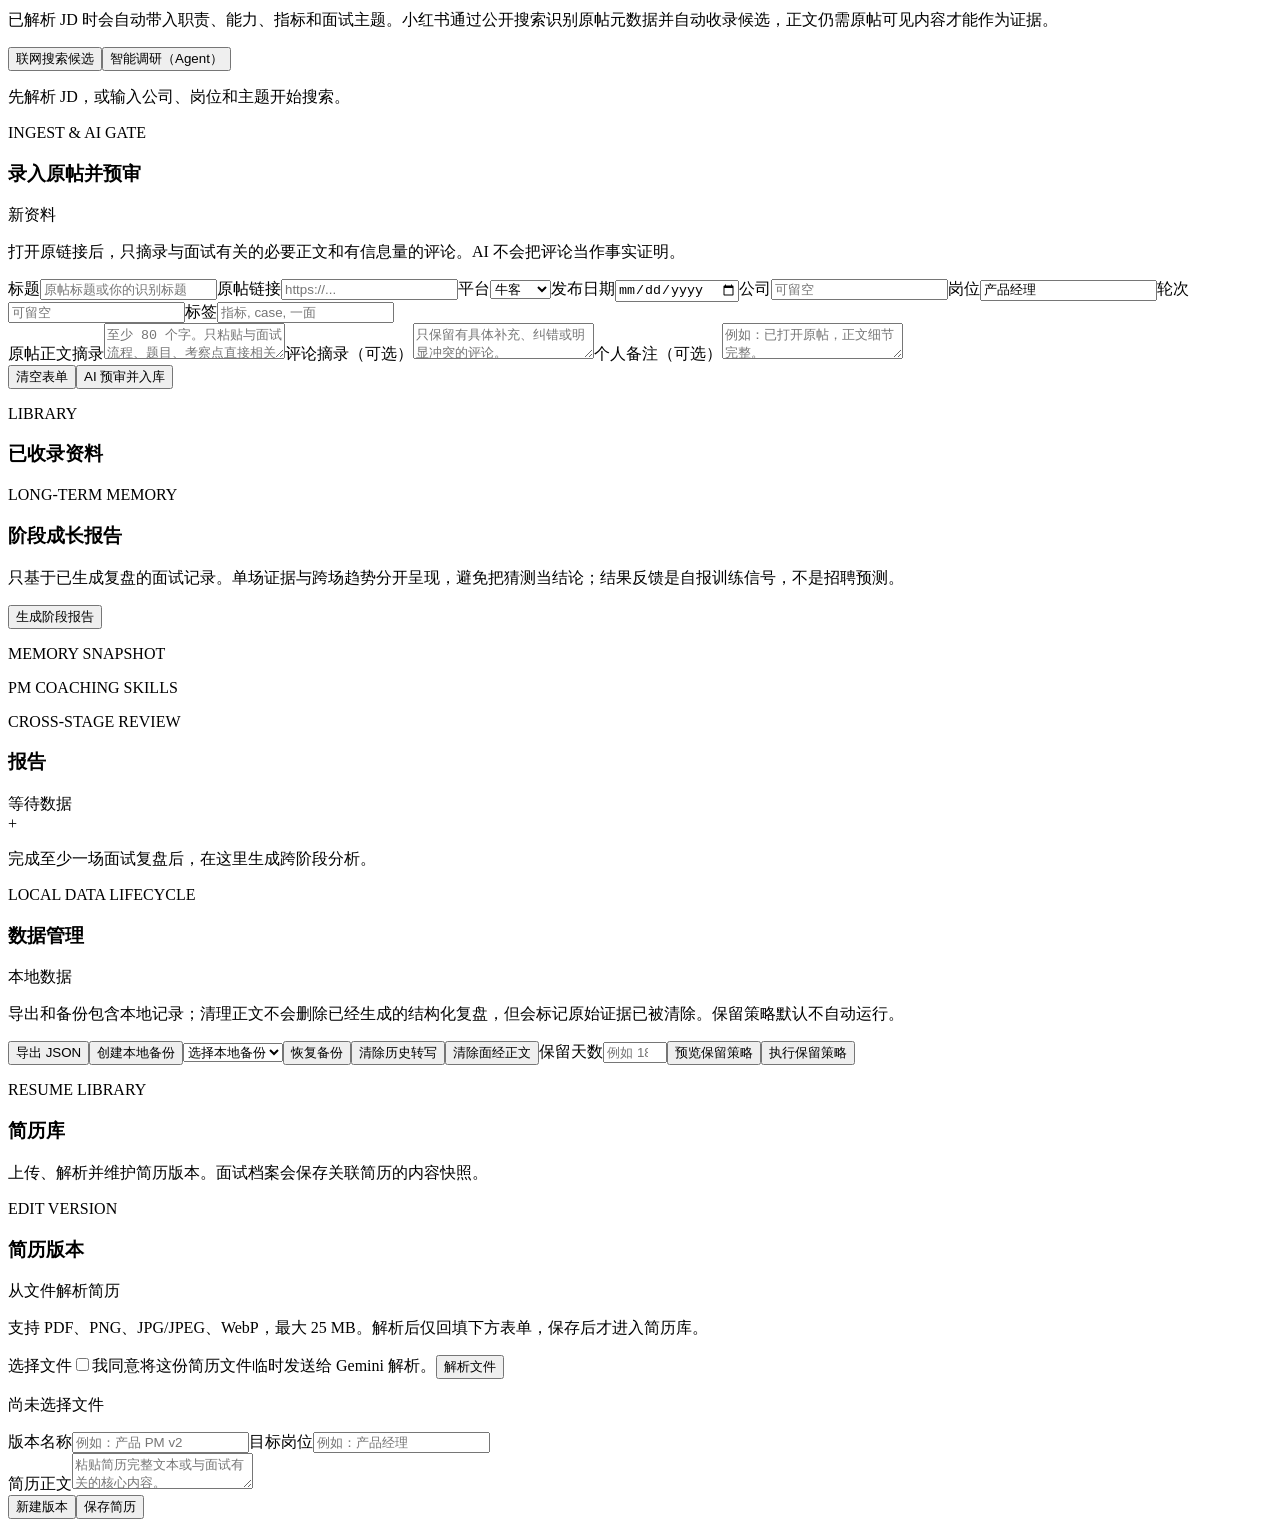
==== commit cec1499a: "Build traceable PM coaching workflow" ====
--- a/app/web/index.html
+++ b/app/web/index.html
@@ -24,14 +24,14 @@
     </aside>
 
     <main class="main-content">
-      <header class="topbar"><div><p class="eyebrow" id="top-eyebrow">INTERVIEW REVIEW WORKSPACE · V3</p><h2 id="page-title">新建一场面试复盘</h2></div><div class="model-status"><span class="status-dot"></span><span id="model-status">正在检查 Gemini</span></div></header>
+      <header class="topbar"><div><p class="eyebrow" id="top-eyebrow">INTERVIEW REVIEW WORKSPACE · V3</p><h2 id="page-title">新建一场面试复盘</h2></div><div class="topbar-actions"><div class="task-status" id="task-status" hidden role="status" aria-live="polite"><span class="task-status-dot"></span><span id="task-status-label">无后台任务</span><button class="text-button" id="cancel-task" type="button">取消任务</button></div><div class="model-status"><span class="status-dot"></span><span id="model-status">正在检查 Gemini</span></div></div></header>
 
       <section class="view active" id="review-view">
         <section class="metrics"><div class="metric"><span>面试档案</span><strong id="metric-total">0</strong></div><div class="metric"><span>待完成行动</span><strong id="metric-actions">0</strong></div><div class="metric"><span>已生成复盘</span><strong id="metric-reviews">0</strong></div><div class="metric"><span>可引用资料</span><strong id="metric-research">0</strong></div></section>
         <section class="work-grid">
           <form class="panel editor-panel" id="interview-form">
             <div class="panel-heading"><div><p class="eyebrow">SOURCE MATERIAL</p><h3>面试档案</h3></div><span class="save-state" id="save-state">未保存</span></div>
-            <div class="field-grid"><label><span>公司</span><input name="company" maxlength="120" placeholder="例如：字节跳动" required /></label><label><span>岗位</span><input name="role" maxlength="120" placeholder="例如：产品经理实习生" required /></label><label><span>面试轮次</span><input name="round_name" maxlength="80" placeholder="例如：业务一面" /></label><label><span>日期</span><input name="date" type="date" /></label><label class="full-width"><span>当前状态</span><select name="status"><option>待复盘</option><option>已面试</option><option>待下一轮</option><option>已结束</option></select></label></div>
+            <div class="field-grid"><label><span>公司</span><input name="company" maxlength="120" placeholder="例如：字节跳动" required /></label><label><span>岗位</span><input name="role" maxlength="120" placeholder="例如：产品经理实习生" required /></label><label><span>面试轮次</span><input name="round_name" maxlength="80" placeholder="例如：业务一面" /></label><label><span>日期</span><input name="date" type="date" /></label><label><span>当前状态</span><select name="status"><option>待复盘</option><option>已面试</option><option>待下一轮</option><option>已结束</option></select></label><label><span>面试结果（自报）</span><select name="outcome"><option value="">暂未填写</option><option value="pending">等待结果</option><option value="passed">通过</option><option value="failed">未通过</option></select></label></div>
             <div class="inline-surface"><div class="grow"><p class="field-label">关联简历版本</p><select id="resume-select"><option value="">暂不关联简历</option></select><p class="subtle" id="resume-preview">选择一份简历；保存面试时会记录当时的内容快照。</p></div><button class="secondary-button compact-button" data-view="resume-view" type="button">管理简历</button></div><textarea name="resume_context" hidden></textarea>
             <div class="jd-heading"><label class="long-field grow"><span>岗位 JD</span><textarea name="job_description" maxlength="12000" placeholder="粘贴岗位职责、任职要求和你认为重要的考察点。"></textarea></label><button class="secondary-button compact-button" type="button" id="extract-jd">解析 JD 并搜索</button></div><div class="jd-analysis" id="jd-analysis" hidden></div><div class="jd-research-handoff" id="jd-research-handoff" hidden><div><strong>已按 JD 自动发现面经线索</strong><span></span></div><button class="secondary-button compact-button" type="button" id="open-jd-research">查看资料库</button></div>
             <div class="note-questions-bar note-questions-primary"><div class="grow"><p class="field-label">面后速记问卷 · 推荐</p><p class="subtle">无需录音：用 JD × 简历预判这场最可能被问的点，趁记忆新鲜 3 分钟答完，一键并入下方转写。</p></div><button class="primary-button compact-button" type="button" id="note-questions">生成速记问卷</button></div>
@@ -39,15 +39,15 @@
             <div class="transcript-header"><label class="long-field transcript-label"><span>面试转写或手写记录</span><textarea name="transcript" maxlength="32000" placeholder="推荐用上方速记问卷生成；也可以粘贴带时间戳的转写，或导入 .txt、.md、.srt。" required></textarea></label><label class="file-button import-file" for="transcript-file">导入文本<input id="transcript-file" type="file" accept=".txt,.md,.srt,text/plain,text/markdown" hidden /></label></div>
             <details class="audio-alt"><summary>面试录音转写（备选，需合规确认）</summary><div class="audio-alt-body"><p class="subtle compliance-note">录音前需取得对方同意；部分公司或地区禁止面试录音。如不确定，请优先使用上方速记问卷。原始音频处理后会从本机临时目录删除，支持 MP3、M4A、WAV、AAC、OGG、WebM，最大 50 MB。</p><div class="upload-actions"><label class="file-button" for="audio-file">选择录音<input id="audio-file" type="file" accept="audio/mpeg,audio/mp4,audio/x-m4a,audio/wav,audio/aac,audio/ogg,audio/webm,.mp3,.m4a,.wav,.aac,.ogg,.webm" hidden /></label><button type="button" class="secondary-button" id="transcribe-audio">转写录音</button></div><p class="upload-state" id="audio-state">尚未选择录音</p></div></details>
             <label class="long-field"><span>我的补充复盘</span><textarea name="personal_notes" maxlength="8000" placeholder="记录当下感受、面试官反馈或下次需要验证的问题。"></textarea></label>
-            <label class="consent-row"><input id="consent-check" type="checkbox" /><span>我确认有权使用这份面试材料进行本地保存、音频转写和 AI 复盘。</span></label>
-            <div class="form-actions"><button class="secondary-button" type="submit" id="save-button">保存档案</button><button class="primary-button" type="button" id="review-button">生成 PM 复盘</button></div>
+            <label class="consent-row"><input id="consent-check" type="checkbox" /><span>我确认有权使用这份面试材料进行本地保存、音频转写和 AI 复盘。</span></label><label class="consent-row"><input id="redact-company" type="checkbox" /><span>生成本场复盘时尽力替换公司名（仅处理填写的公司名，不能识别所有敏感信息）。</span></label>
+            <p class="subtle privacy-note">本地保存不代表不会出网：点击复盘、搜索或转写时，相关材料会发送给你配置的模型/搜索服务；静态 Demo 不发送真实数据。</p><p class="subtle sensitive-warning" id="sensitive-warning" role="status" aria-live="polite" hidden></p><div class="form-actions"><button class="secondary-button" type="submit" id="save-button">保存档案</button><button class="primary-button" type="button" id="review-button">生成 PM 复盘</button><button class="text-button" type="button" id="delete-interview" hidden>删除这场记录</button></div>
           </form>
           <section class="panel review-panel"><div class="panel-heading"><div><p class="eyebrow">EVIDENCE-BASED REVIEW</p><h3>复盘与行动</h3></div><span class="review-state" id="review-state">等待资料</span></div><div class="review-empty" id="review-empty"><div class="empty-mark">+</div><p>保存面试资料后，生成一份带原文证据、PM 能力诊断和行动项的复盘。</p></div><div id="review-content" hidden></div></section>
         </section>
       </section>
 
       <section class="view" id="research-view">
-        <section class="view-header"><div><p class="eyebrow">TRACEABLE PUBLIC RESEARCH</p><h3>面经资料库</h3><p>搜索仅发现候选资料。只有 AI 预审通过或你确认后的原帖摘录，才会进入后续复盘。</p></div><div class="research-stats"><span>资料 <strong id="research-total">0</strong></span><span>可用 <strong id="research-usable">0</strong></span><span>待确认 <strong id="research-review">0</strong></span></div></section>
+        <section class="view-header"><div><p class="eyebrow">TRACEABLE PUBLIC RESEARCH</p><h3>面经资料库</h3><p>搜索和 AI 预审会自动回填候选并生成出题线索；只有人工确认后的原帖摘录才进入事实型复盘。</p></div><div class="research-stats"><span>资料 <strong id="research-total">0</strong></span><span>可引用 <strong id="research-usable">0</strong></span><span>待确认 <strong id="research-review">0</strong></span></div></section>
         <section class="research-grid">
           <div class="panel discovery-panel"><div class="panel-heading"><div><p class="eyebrow">DISCOVERY</p><h3>搜索候选资料</h3></div></div><form id="discover-form" class="stack-form"><div class="field-grid"><label><span>公司</span><input id="discover-company" maxlength="120" placeholder="例如：美团" /></label><label><span>岗位</span><input id="discover-role" maxlength="120" value="产品经理" /></label><label><span>轮次</span><input id="discover-round" maxlength="80" placeholder="例如：一面" /></label><label><span>主题</span><input id="discover-topic" maxlength="200" placeholder="留空则使用 JD 拆解" /></label><label><span>来源范围</span><select id="discover-platform"><option value="all">全网</option><option value="xiaohongshu">小红书</option><option value="nowcoder">牛客</option></select></label></div><p class="subtle">已解析 JD 时会自动带入职责、能力、指标和面试主题。小红书通过公开搜索识别原帖元数据并自动收录候选，正文仍需原帖可见内容才能作为证据。</p><div class="discovery-actions"><button type="submit" class="primary-button" id="discover-button">联网搜索候选</button><button type="button" class="secondary-button" id="agent-button">智能调研（Agent）</button></div></form><div id="search-meta" class="search-meta" hidden></div><div id="agent-trace" class="agent-trace" hidden></div><div id="discovery-results" class="discovery-results"><p class="empty-copy">先解析 JD，或输入公司、岗位和主题开始搜索。</p></div></div>
           <form class="panel research-editor" id="research-form"><div class="panel-heading"><div><p class="eyebrow">INGEST &amp; AI GATE</p><h3>录入原帖并预审</h3></div><span class="save-state" id="research-state">新资料</span></div><p class="subtle intro-copy">打开原链接后，只摘录与面试有关的必要正文和有信息量的评论。AI 不会把评论当作事实证明。</p><div class="field-grid"><label class="full-width"><span>标题</span><input id="research-title" maxlength="300" placeholder="原帖标题或你的识别标题" required /></label><label class="full-width"><span>原帖链接</span><input id="research-url" maxlength="2000" placeholder="https://..." required /></label><label><span>平台</span><select id="research-platform"><option>牛客</option><option>小红书</option><option>其他</option></select></label><label><span>发布日期</span><input id="research-date" type="date" /></label><label><span>公司</span><input id="research-company" maxlength="120" placeholder="可留空" /></label><label><span>岗位</span><input id="research-role" maxlength="120" value="产品经理" /></label><label><span>轮次</span><input id="research-round" maxlength="80" placeholder="可留空" /></label><label><span>标签</span><input id="research-tags" maxlength="800" placeholder="指标, case, 一面" /></label></div><label class="long-field"><span>原帖正文摘录</span><textarea id="research-source" maxlength="18000" placeholder="至少 80 个字。只粘贴与面试流程、题目、考察点直接相关的内容。" required></textarea></label><label class="long-field"><span>评论摘录（可选）</span><textarea id="research-comments" maxlength="12000" placeholder="只保留有具体补充、纠错或明显冲突的评论。"></textarea></label><label class="long-field"><span>个人备注（可选）</span><textarea id="research-notes" maxlength="2000" placeholder="例如：已打开原帖，正文细节完整。"></textarea></label><div class="form-actions"><button class="secondary-button" id="research-new" type="button">清空表单</button><button class="primary-button" id="research-assess" type="submit">AI 预审并入库</button></div></form>
@@ -56,9 +56,10 @@
       </section>
 
       <section class="view" id="growth-view">
-        <section class="view-header"><div><p class="eyebrow">LONG-TERM MEMORY</p><h3>阶段成长报告</h3><p>只基于已生成复盘的面试记录。单场证据与跨场趋势分开呈现，避免把猜测当结论。</p></div><button class="primary-button" id="generate-growth" type="button">生成阶段报告</button></section>
+        <section class="view-header"><div><p class="eyebrow">LONG-TERM MEMORY</p><h3>阶段成长报告</h3><p>只基于已生成复盘的面试记录。单场证据与跨场趋势分开呈现，避免把猜测当结论；结果反馈是自报训练信号，不是招聘预测。</p></div><button class="primary-button" id="generate-growth" type="button">生成阶段报告</button></section>
         <section class="memory-grid"><div class="panel"><p class="eyebrow">MEMORY SNAPSHOT</p><div id="memory-summary" class="memory-summary"></div></div><div class="panel"><p class="eyebrow">PM COACHING SKILLS</p><div id="skill-list" class="skill-list"></div></div></section>
         <section class="panel growth-report"><div class="panel-heading"><div><p class="eyebrow">CROSS-STAGE REVIEW</p><h3>报告</h3></div><span class="review-state" id="growth-state">等待数据</span></div><div id="growth-empty" class="review-empty compact"><div class="empty-mark">+</div><p>完成至少一场面试复盘后，在这里生成跨阶段分析。</p></div><div id="growth-content" hidden></div></section>
+        <section class="panel data-controls"><div class="panel-heading"><div><p class="eyebrow">LOCAL DATA LIFECYCLE</p><h3>数据管理</h3></div><span class="save-state" id="data-state">本地数据</span></div><p class="subtle">导出和备份包含本地记录；清理正文不会删除已经生成的结构化复盘，但会标记原始证据已被清除。保留策略默认不自动运行。</p><div class="data-actions"><button class="secondary-button compact-button" id="export-data" type="button">导出 JSON</button><button class="secondary-button compact-button" id="create-backup" type="button">创建本地备份</button><select id="backup-select"><option value="">选择本地备份</option></select><button class="secondary-button compact-button" id="restore-backup" type="button">恢复备份</button><button class="text-button" id="clear-transcripts" type="button">清除历史转写</button><button class="text-button" id="clear-research" type="button">清除面经正文</button><label class="retention-field"><span>保留天数</span><input id="retention-days" type="number" min="1" max="3650" placeholder="例如 180" /></label><button class="secondary-button compact-button" id="retention-preview" type="button">预览保留策略</button><button class="text-button" id="retention-apply" type="button">执行保留策略</button></div></section>
       </section>
 
       <section class="view" id="resume-view">
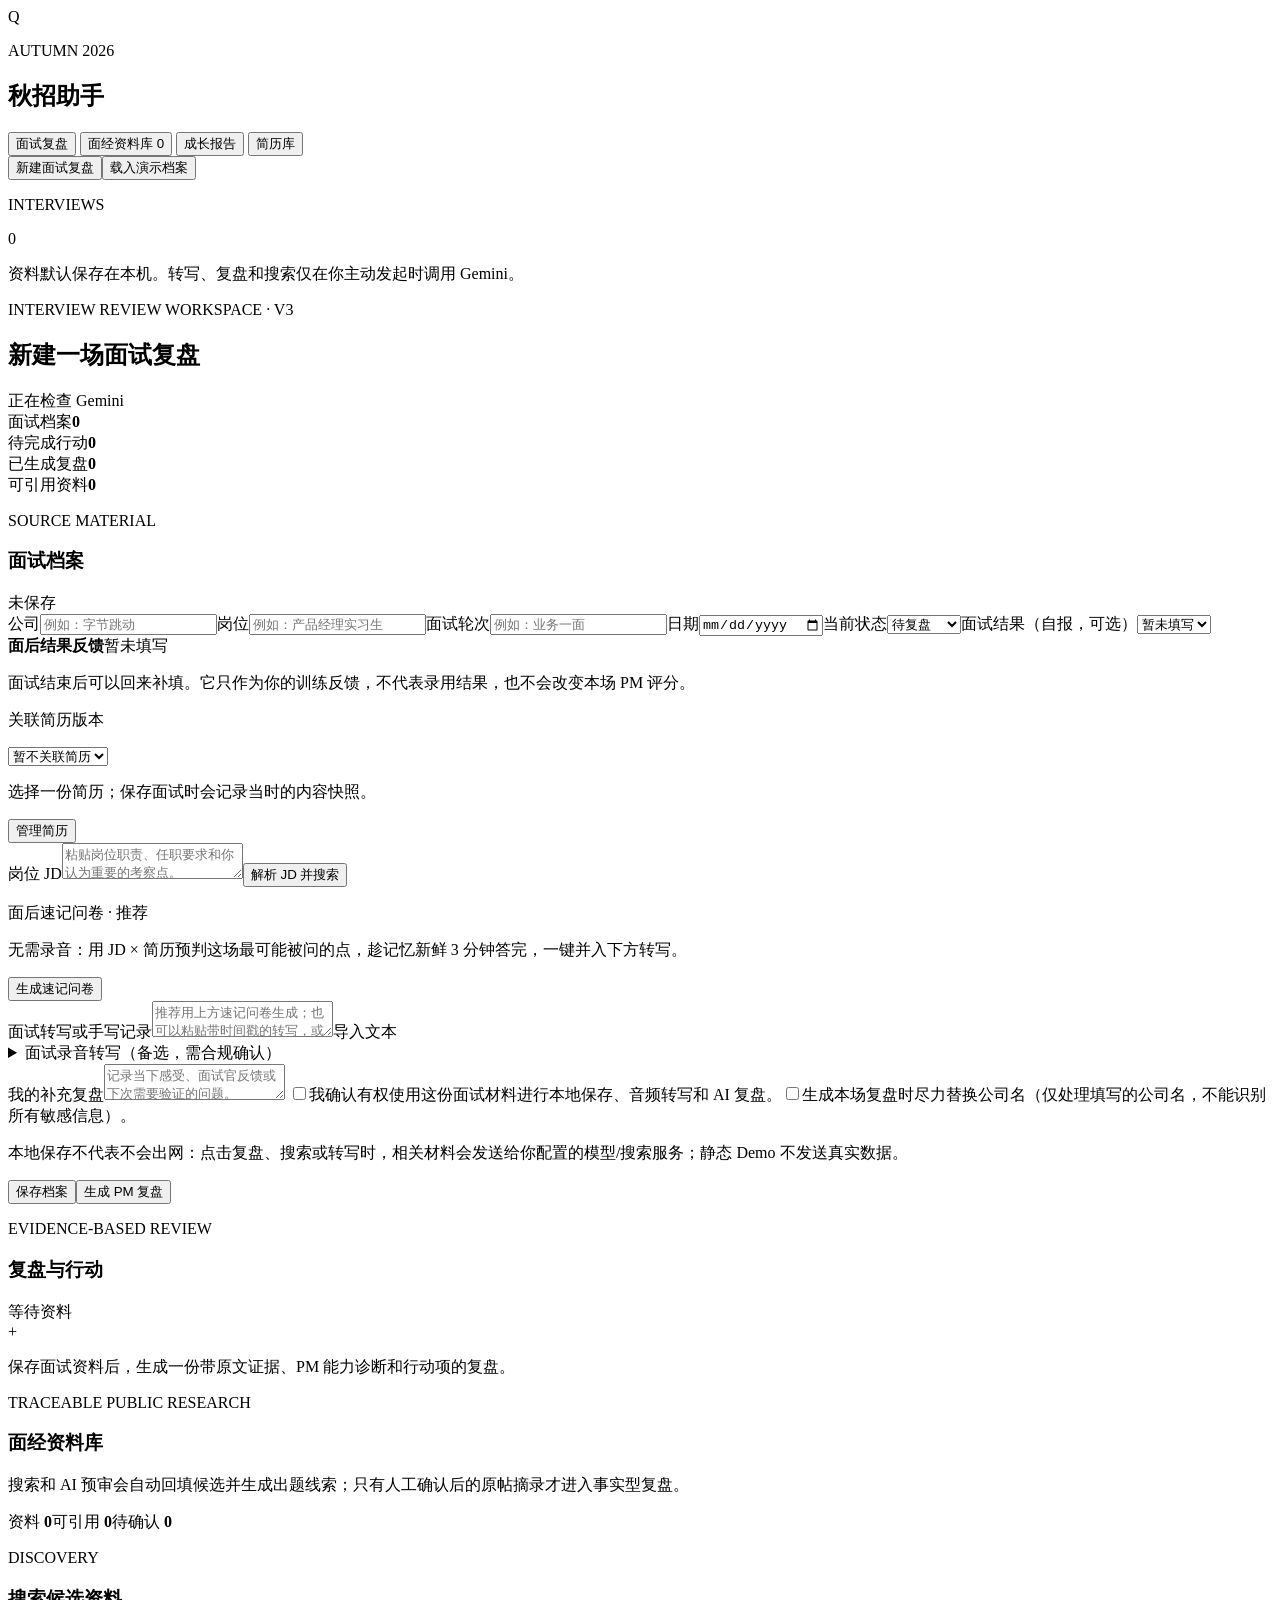
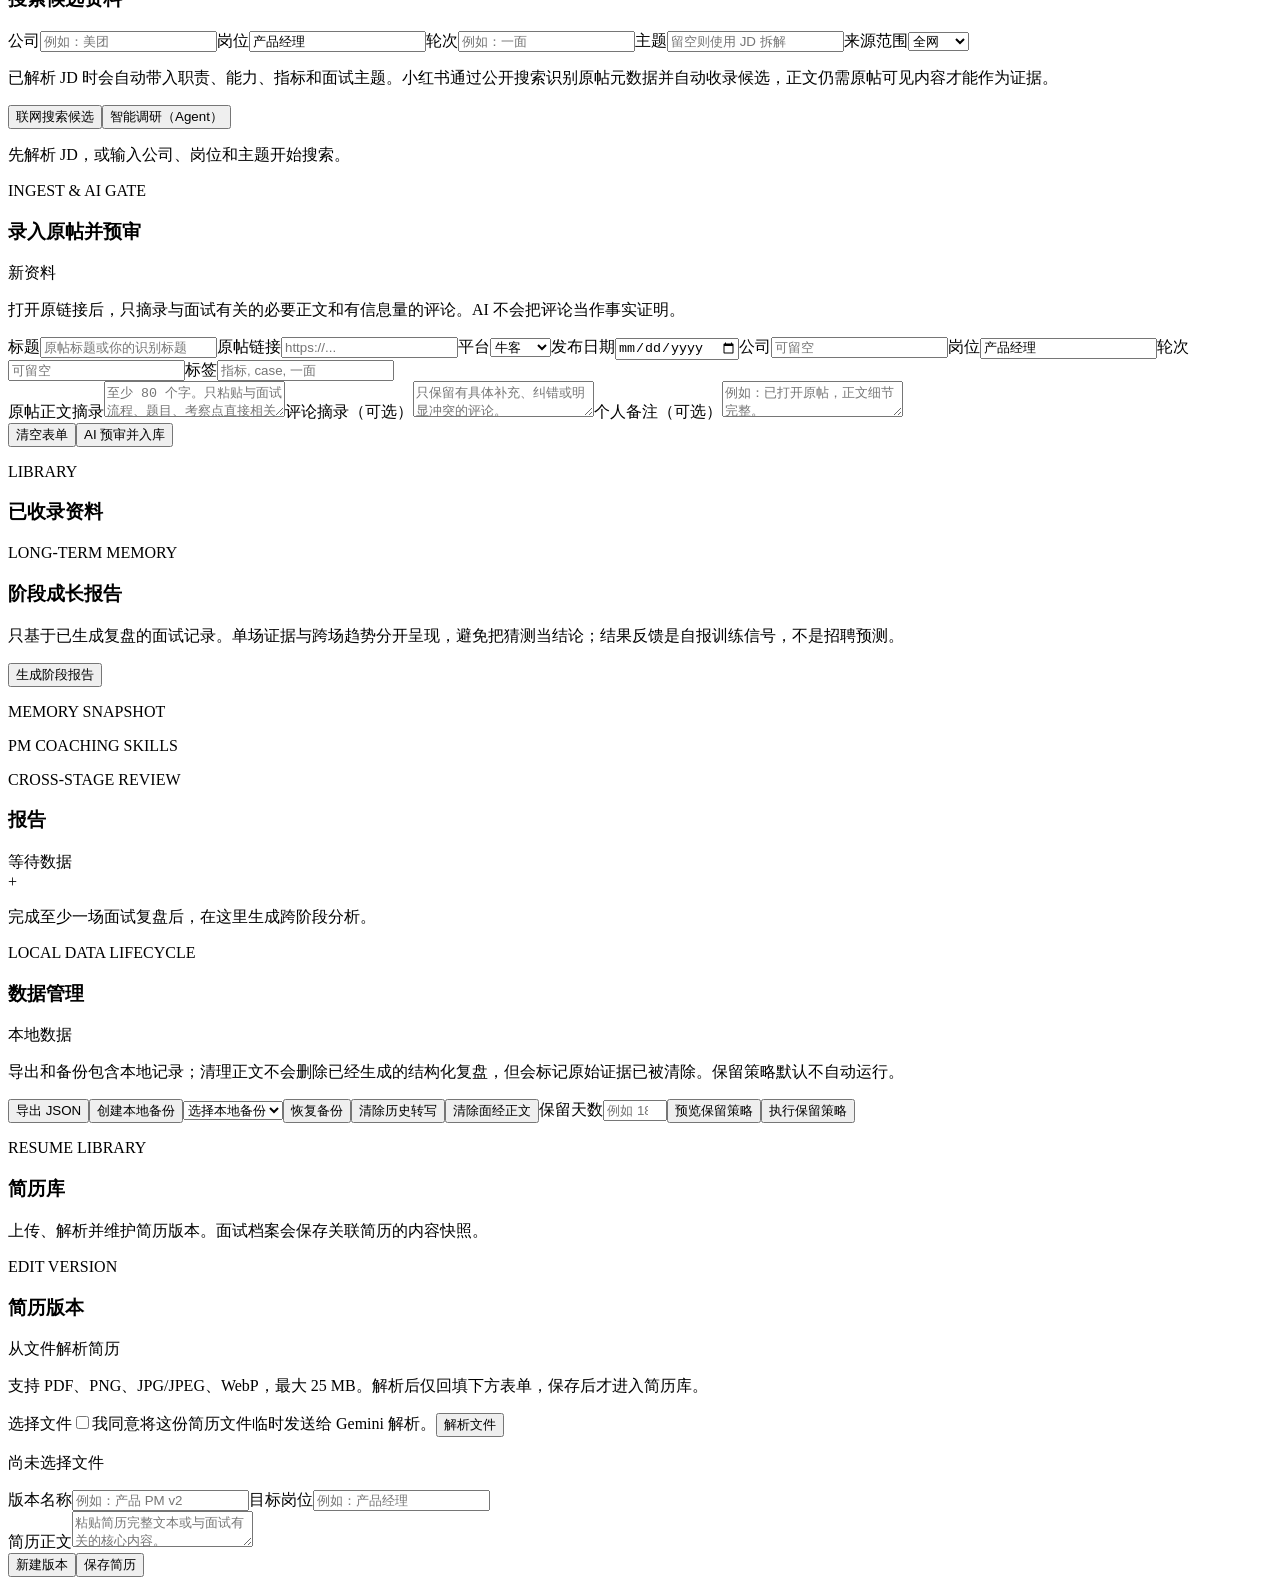
==== commit b060ee67: "Clarify outcome feedback in demo and docs" ====
--- a/app/web/index.html
+++ b/app/web/index.html
@@ -31,7 +31,8 @@
         <section class="work-grid">
           <form class="panel editor-panel" id="interview-form">
             <div class="panel-heading"><div><p class="eyebrow">SOURCE MATERIAL</p><h3>面试档案</h3></div><span class="save-state" id="save-state">未保存</span></div>
-            <div class="field-grid"><label><span>公司</span><input name="company" maxlength="120" placeholder="例如：字节跳动" required /></label><label><span>岗位</span><input name="role" maxlength="120" placeholder="例如：产品经理实习生" required /></label><label><span>面试轮次</span><input name="round_name" maxlength="80" placeholder="例如：业务一面" /></label><label><span>日期</span><input name="date" type="date" /></label><label><span>当前状态</span><select name="status"><option>待复盘</option><option>已面试</option><option>待下一轮</option><option>已结束</option></select></label><label><span>面试结果（自报）</span><select name="outcome"><option value="">暂未填写</option><option value="pending">等待结果</option><option value="passed">通过</option><option value="failed">未通过</option></select></label></div>
+            <div class="field-grid"><label><span>公司</span><input name="company" maxlength="120" placeholder="例如：字节跳动" required /></label><label><span>岗位</span><input name="role" maxlength="120" placeholder="例如：产品经理实习生" required /></label><label><span>面试轮次</span><input name="round_name" maxlength="80" placeholder="例如：业务一面" /></label><label><span>日期</span><input name="date" type="date" /></label><label><span>当前状态</span><select name="status"><option>待复盘</option><option>已面试</option><option>待下一轮</option><option>已结束</option></select></label><label><span>面试结果（自报，可选）</span><select name="outcome"><option value="">暂未填写</option><option value="pending">等待结果</option><option value="passed">通过</option><option value="failed">未通过</option></select></label></div>
+            <div class="outcome-feedback" id="outcome-feedback"><div><strong>面后结果反馈</strong><span id="outcome-feedback-status">暂未填写</span></div><p id="outcome-feedback-note">面试结束后可以回来补填。它只作为你的训练反馈，不代表录用结果，也不会改变本场 PM 评分。</p></div>
             <div class="inline-surface"><div class="grow"><p class="field-label">关联简历版本</p><select id="resume-select"><option value="">暂不关联简历</option></select><p class="subtle" id="resume-preview">选择一份简历；保存面试时会记录当时的内容快照。</p></div><button class="secondary-button compact-button" data-view="resume-view" type="button">管理简历</button></div><textarea name="resume_context" hidden></textarea>
             <div class="jd-heading"><label class="long-field grow"><span>岗位 JD</span><textarea name="job_description" maxlength="12000" placeholder="粘贴岗位职责、任职要求和你认为重要的考察点。"></textarea></label><button class="secondary-button compact-button" type="button" id="extract-jd">解析 JD 并搜索</button></div><div class="jd-analysis" id="jd-analysis" hidden></div><div class="jd-research-handoff" id="jd-research-handoff" hidden><div><strong>已按 JD 自动发现面经线索</strong><span></span></div><button class="secondary-button compact-button" type="button" id="open-jd-research">查看资料库</button></div>
             <div class="note-questions-bar note-questions-primary"><div class="grow"><p class="field-label">面后速记问卷 · 推荐</p><p class="subtle">无需录音：用 JD × 简历预判这场最可能被问的点，趁记忆新鲜 3 分钟答完，一键并入下方转写。</p></div><button class="primary-button compact-button" type="button" id="note-questions">生成速记问卷</button></div>
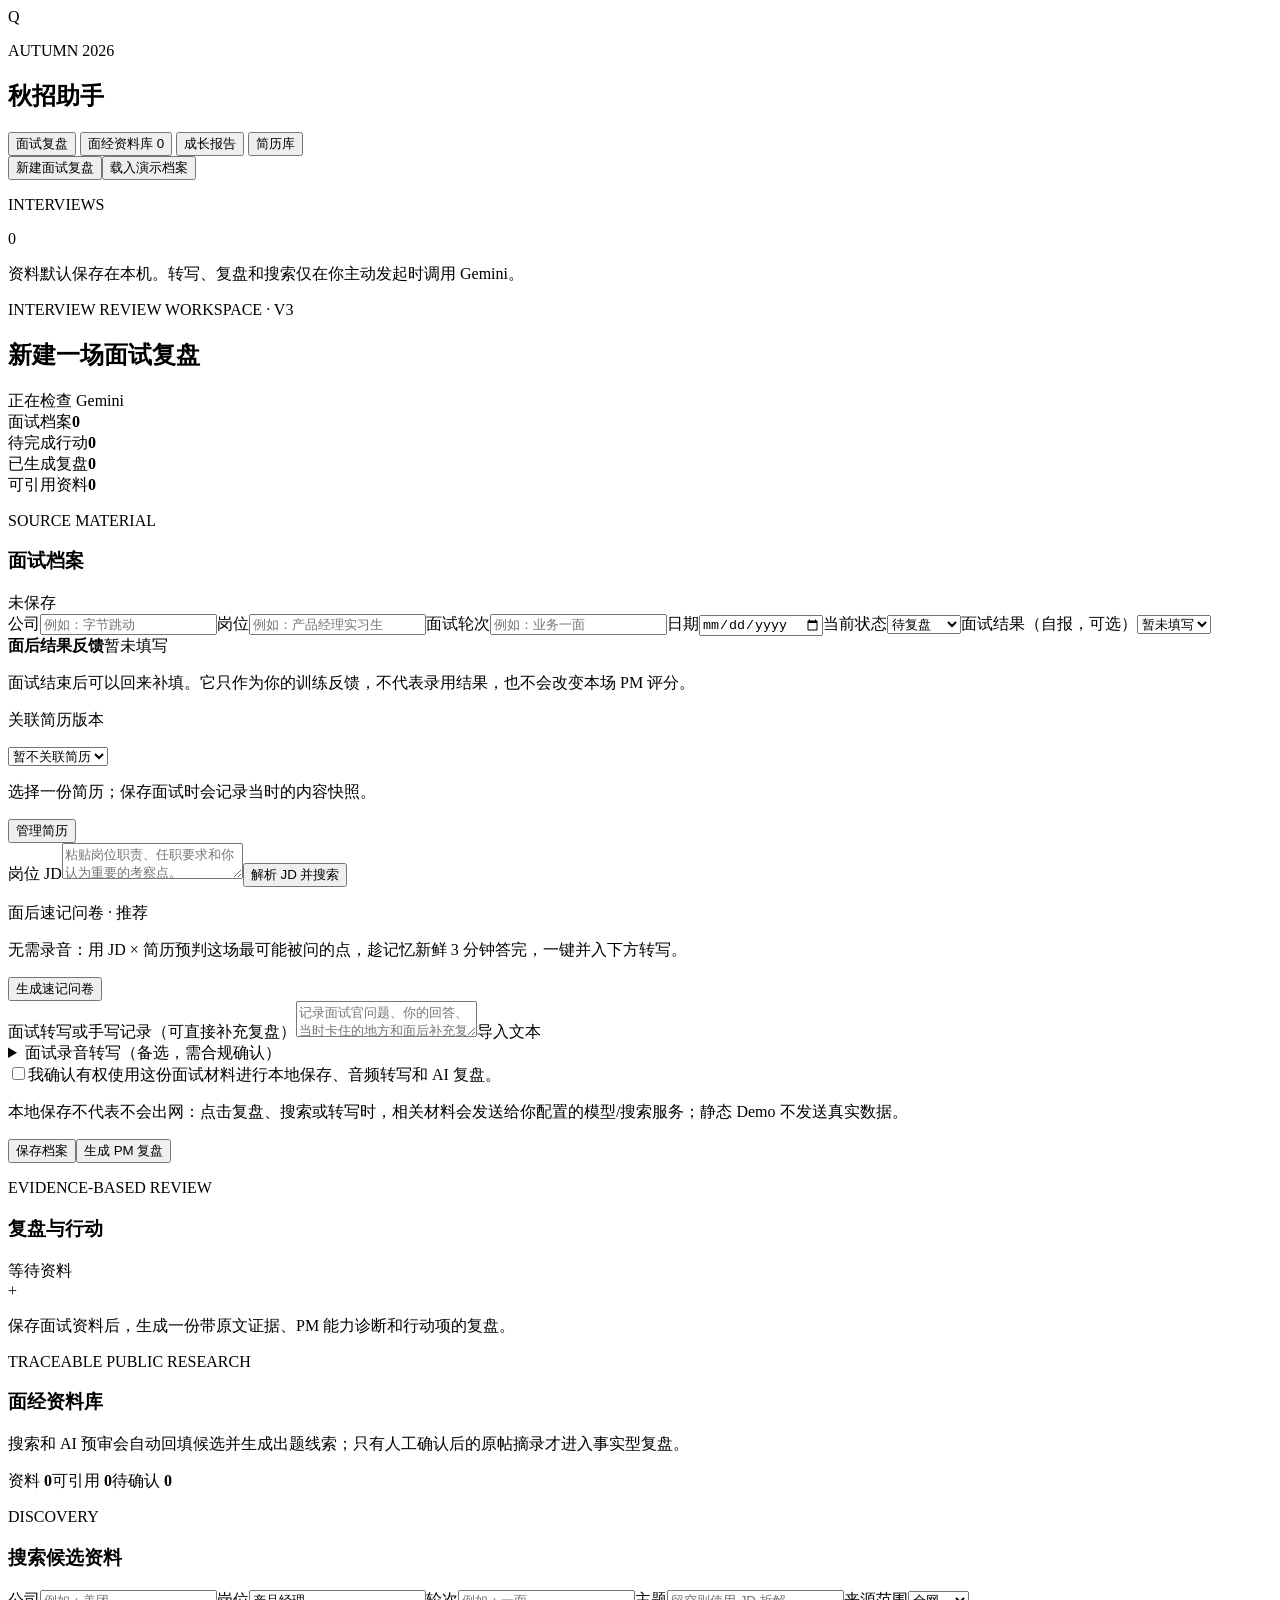
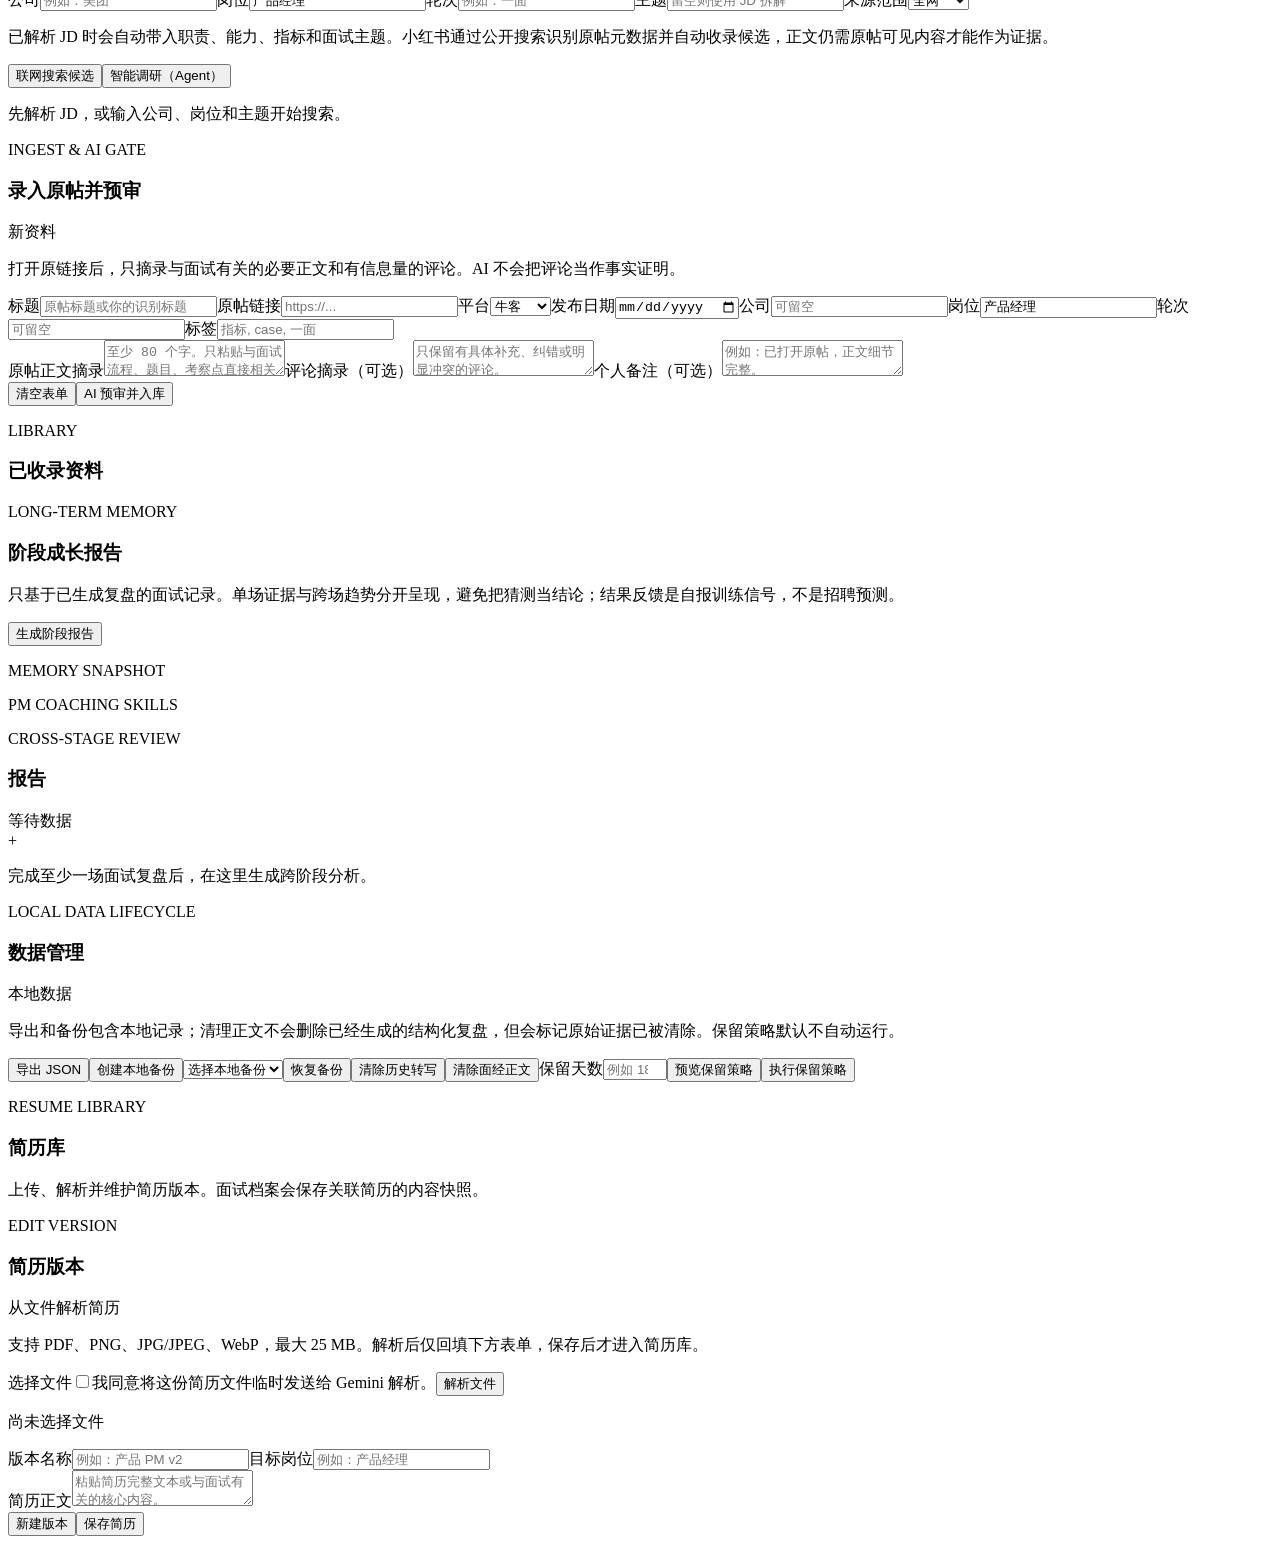
==== commit afe62834: "Improve JD questionnaire and interview input flow" ====
--- a/app/web/index.html
+++ b/app/web/index.html
@@ -37,10 +37,9 @@
             <div class="jd-heading"><label class="long-field grow"><span>岗位 JD</span><textarea name="job_description" maxlength="12000" placeholder="粘贴岗位职责、任职要求和你认为重要的考察点。"></textarea></label><button class="secondary-button compact-button" type="button" id="extract-jd">解析 JD 并搜索</button></div><div class="jd-analysis" id="jd-analysis" hidden></div><div class="jd-research-handoff" id="jd-research-handoff" hidden><div><strong>已按 JD 自动发现面经线索</strong><span></span></div><button class="secondary-button compact-button" type="button" id="open-jd-research">查看资料库</button></div>
             <div class="note-questions-bar note-questions-primary"><div class="grow"><p class="field-label">面后速记问卷 · 推荐</p><p class="subtle">无需录音：用 JD × 简历预判这场最可能被问的点，趁记忆新鲜 3 分钟答完，一键并入下方转写。</p></div><button class="primary-button compact-button" type="button" id="note-questions">生成速记问卷</button></div>
             <div class="note-questions" id="note-questions-panel" hidden></div>
-            <div class="transcript-header"><label class="long-field transcript-label"><span>面试转写或手写记录</span><textarea name="transcript" maxlength="32000" placeholder="推荐用上方速记问卷生成；也可以粘贴带时间戳的转写，或导入 .txt、.md、.srt。" required></textarea></label><label class="file-button import-file" for="transcript-file">导入文本<input id="transcript-file" type="file" accept=".txt,.md,.srt,text/plain,text/markdown" hidden /></label></div>
+            <div class="transcript-header"><label class="long-field transcript-label"><span>面试转写或手写记录（可直接补充复盘）</span><textarea name="transcript" maxlength="32000" placeholder="记录面试官问题、你的回答、当时卡住的地方和面后补充复盘；也可以导入 .txt、.md、.srt。" required></textarea></label><label class="file-button import-file" for="transcript-file">导入文本<input id="transcript-file" type="file" accept=".txt,.md,.srt,text/plain,text/markdown" hidden /></label></div>
             <details class="audio-alt"><summary>面试录音转写（备选，需合规确认）</summary><div class="audio-alt-body"><p class="subtle compliance-note">录音前需取得对方同意；部分公司或地区禁止面试录音。如不确定，请优先使用上方速记问卷。原始音频处理后会从本机临时目录删除，支持 MP3、M4A、WAV、AAC、OGG、WebM，最大 50 MB。</p><div class="upload-actions"><label class="file-button" for="audio-file">选择录音<input id="audio-file" type="file" accept="audio/mpeg,audio/mp4,audio/x-m4a,audio/wav,audio/aac,audio/ogg,audio/webm,.mp3,.m4a,.wav,.aac,.ogg,.webm" hidden /></label><button type="button" class="secondary-button" id="transcribe-audio">转写录音</button></div><p class="upload-state" id="audio-state">尚未选择录音</p></div></details>
-            <label class="long-field"><span>我的补充复盘</span><textarea name="personal_notes" maxlength="8000" placeholder="记录当下感受、面试官反馈或下次需要验证的问题。"></textarea></label>
-            <label class="consent-row"><input id="consent-check" type="checkbox" /><span>我确认有权使用这份面试材料进行本地保存、音频转写和 AI 复盘。</span></label><label class="consent-row"><input id="redact-company" type="checkbox" /><span>生成本场复盘时尽力替换公司名（仅处理填写的公司名，不能识别所有敏感信息）。</span></label>
+            <label class="consent-row"><input id="consent-check" type="checkbox" /><span>我确认有权使用这份面试材料进行本地保存、音频转写和 AI 复盘。</span></label>
             <p class="subtle privacy-note">本地保存不代表不会出网：点击复盘、搜索或转写时，相关材料会发送给你配置的模型/搜索服务；静态 Demo 不发送真实数据。</p><p class="subtle sensitive-warning" id="sensitive-warning" role="status" aria-live="polite" hidden></p><div class="form-actions"><button class="secondary-button" type="submit" id="save-button">保存档案</button><button class="primary-button" type="button" id="review-button">生成 PM 复盘</button><button class="text-button" type="button" id="delete-interview" hidden>删除这场记录</button></div>
           </form>
           <section class="panel review-panel"><div class="panel-heading"><div><p class="eyebrow">EVIDENCE-BASED REVIEW</p><h3>复盘与行动</h3></div><span class="review-state" id="review-state">等待资料</span></div><div class="review-empty" id="review-empty"><div class="empty-mark">+</div><p>保存面试资料后，生成一份带原文证据、PM 能力诊断和行动项的复盘。</p></div><div id="review-content" hidden></div></section>
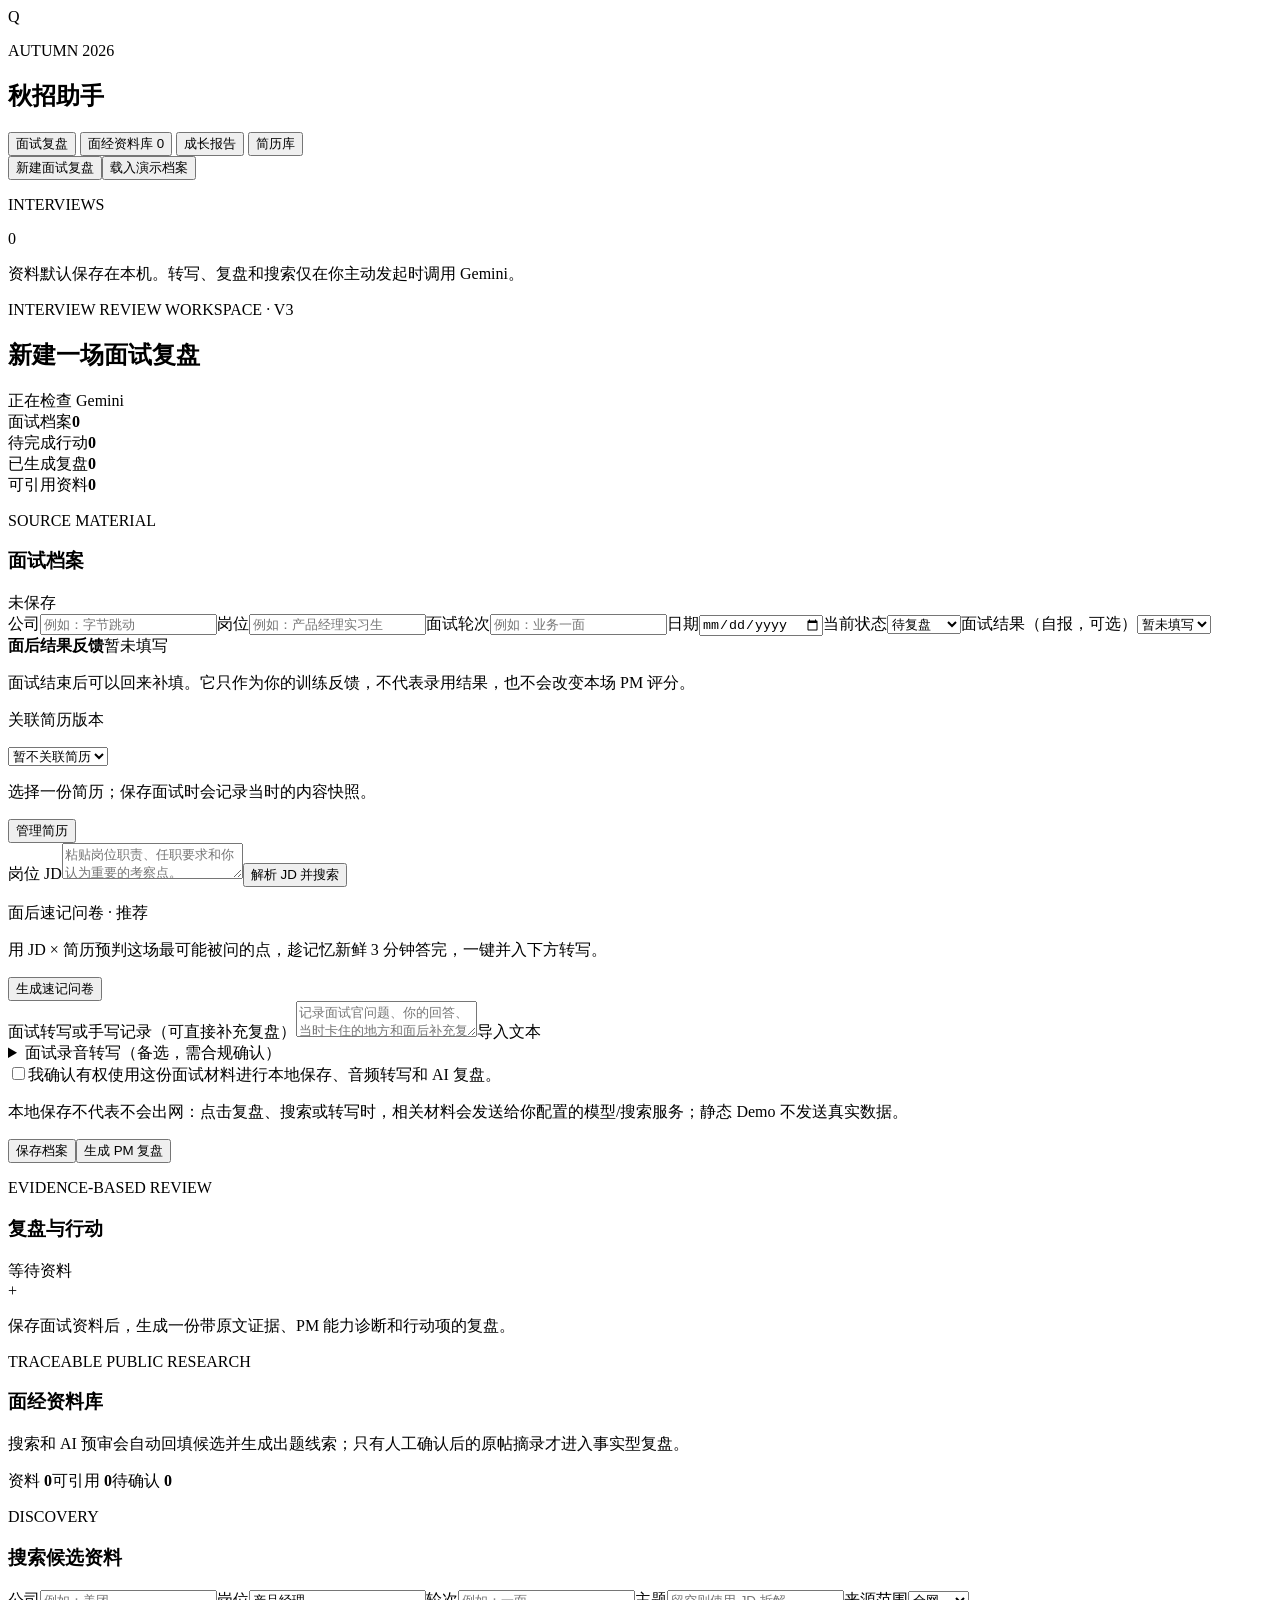
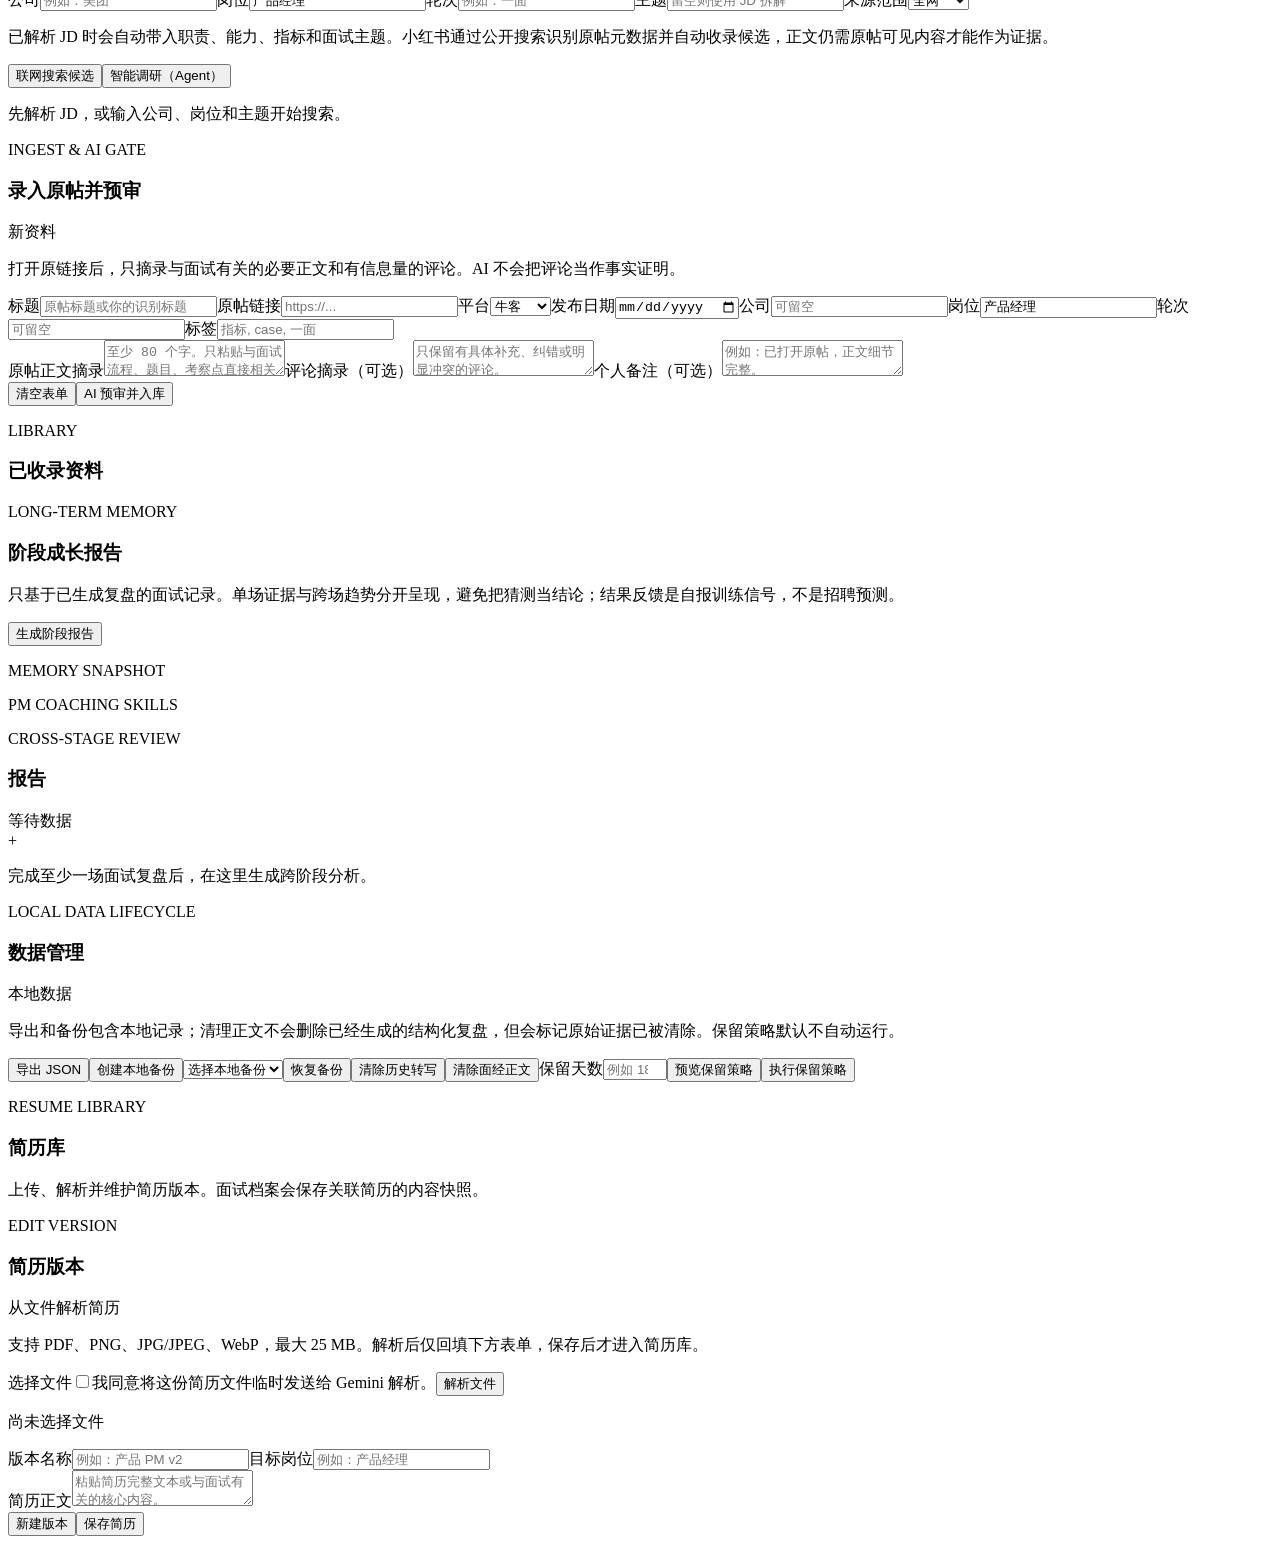
==== commit 3ae09170: "feat: implement pm coach v3.1 validation loop" ====
--- a/app/web/index.html
+++ b/app/web/index.html
@@ -35,9 +35,10 @@
             <div class="outcome-feedback" id="outcome-feedback"><div><strong>面后结果反馈</strong><span id="outcome-feedback-status">暂未填写</span></div><p id="outcome-feedback-note">面试结束后可以回来补填。它只作为你的训练反馈，不代表录用结果，也不会改变本场 PM 评分。</p></div>
             <div class="inline-surface"><div class="grow"><p class="field-label">关联简历版本</p><select id="resume-select"><option value="">暂不关联简历</option></select><p class="subtle" id="resume-preview">选择一份简历；保存面试时会记录当时的内容快照。</p></div><button class="secondary-button compact-button" data-view="resume-view" type="button">管理简历</button></div><textarea name="resume_context" hidden></textarea>
             <div class="jd-heading"><label class="long-field grow"><span>岗位 JD</span><textarea name="job_description" maxlength="12000" placeholder="粘贴岗位职责、任职要求和你认为重要的考察点。"></textarea></label><button class="secondary-button compact-button" type="button" id="extract-jd">解析 JD 并搜索</button></div><div class="jd-analysis" id="jd-analysis" hidden></div><div class="jd-research-handoff" id="jd-research-handoff" hidden><div><strong>已按 JD 自动发现面经线索</strong><span></span></div><button class="secondary-button compact-button" type="button" id="open-jd-research">查看资料库</button></div>
-            <div class="note-questions-bar note-questions-primary"><div class="grow"><p class="field-label">面后速记问卷 · 推荐</p><p class="subtle">无需录音：用 JD × 简历预判这场最可能被问的点，趁记忆新鲜 3 分钟答完，一键并入下方转写。</p></div><button class="primary-button compact-button" type="button" id="note-questions">生成速记问卷</button></div>
+            <div class="note-questions-bar note-questions-primary"><div class="grow"><p class="field-label">面后速记问卷 · 推荐</p><p class="subtle">用 JD × 简历预判这场最可能被问的点，趁记忆新鲜 3 分钟答完，一键并入下方转写。</p></div><button class="primary-button compact-button" type="button" id="note-questions">生成速记问卷</button></div>
             <div class="note-questions" id="note-questions-panel" hidden></div>
             <div class="transcript-header"><label class="long-field transcript-label"><span>面试转写或手写记录（可直接补充复盘）</span><textarea name="transcript" maxlength="32000" placeholder="记录面试官问题、你的回答、当时卡住的地方和面后补充复盘；也可以导入 .txt、.md、.srt。" required></textarea></label><label class="file-button import-file" for="transcript-file">导入文本<input id="transcript-file" type="file" accept=".txt,.md,.srt,text/plain,text/markdown" hidden /></label></div>
+            <p class="validation-empty validation-hint" id="validation-hint" hidden></p>
             <details class="audio-alt"><summary>面试录音转写（备选，需合规确认）</summary><div class="audio-alt-body"><p class="subtle compliance-note">录音前需取得对方同意；部分公司或地区禁止面试录音。如不确定，请优先使用上方速记问卷。原始音频处理后会从本机临时目录删除，支持 MP3、M4A、WAV、AAC、OGG、WebM，最大 50 MB。</p><div class="upload-actions"><label class="file-button" for="audio-file">选择录音<input id="audio-file" type="file" accept="audio/mpeg,audio/mp4,audio/x-m4a,audio/wav,audio/aac,audio/ogg,audio/webm,.mp3,.m4a,.wav,.aac,.ogg,.webm" hidden /></label><button type="button" class="secondary-button" id="transcribe-audio">转写录音</button></div><p class="upload-state" id="audio-state">尚未选择录音</p></div></details>
             <label class="consent-row"><input id="consent-check" type="checkbox" /><span>我确认有权使用这份面试材料进行本地保存、音频转写和 AI 复盘。</span></label>
             <p class="subtle privacy-note">本地保存不代表不会出网：点击复盘、搜索或转写时，相关材料会发送给你配置的模型/搜索服务；静态 Demo 不发送真实数据。</p><p class="subtle sensitive-warning" id="sensitive-warning" role="status" aria-live="polite" hidden></p><div class="form-actions"><button class="secondary-button" type="submit" id="save-button">保存档案</button><button class="primary-button" type="button" id="review-button">生成 PM 复盘</button><button class="text-button" type="button" id="delete-interview" hidden>删除这场记录</button></div>
